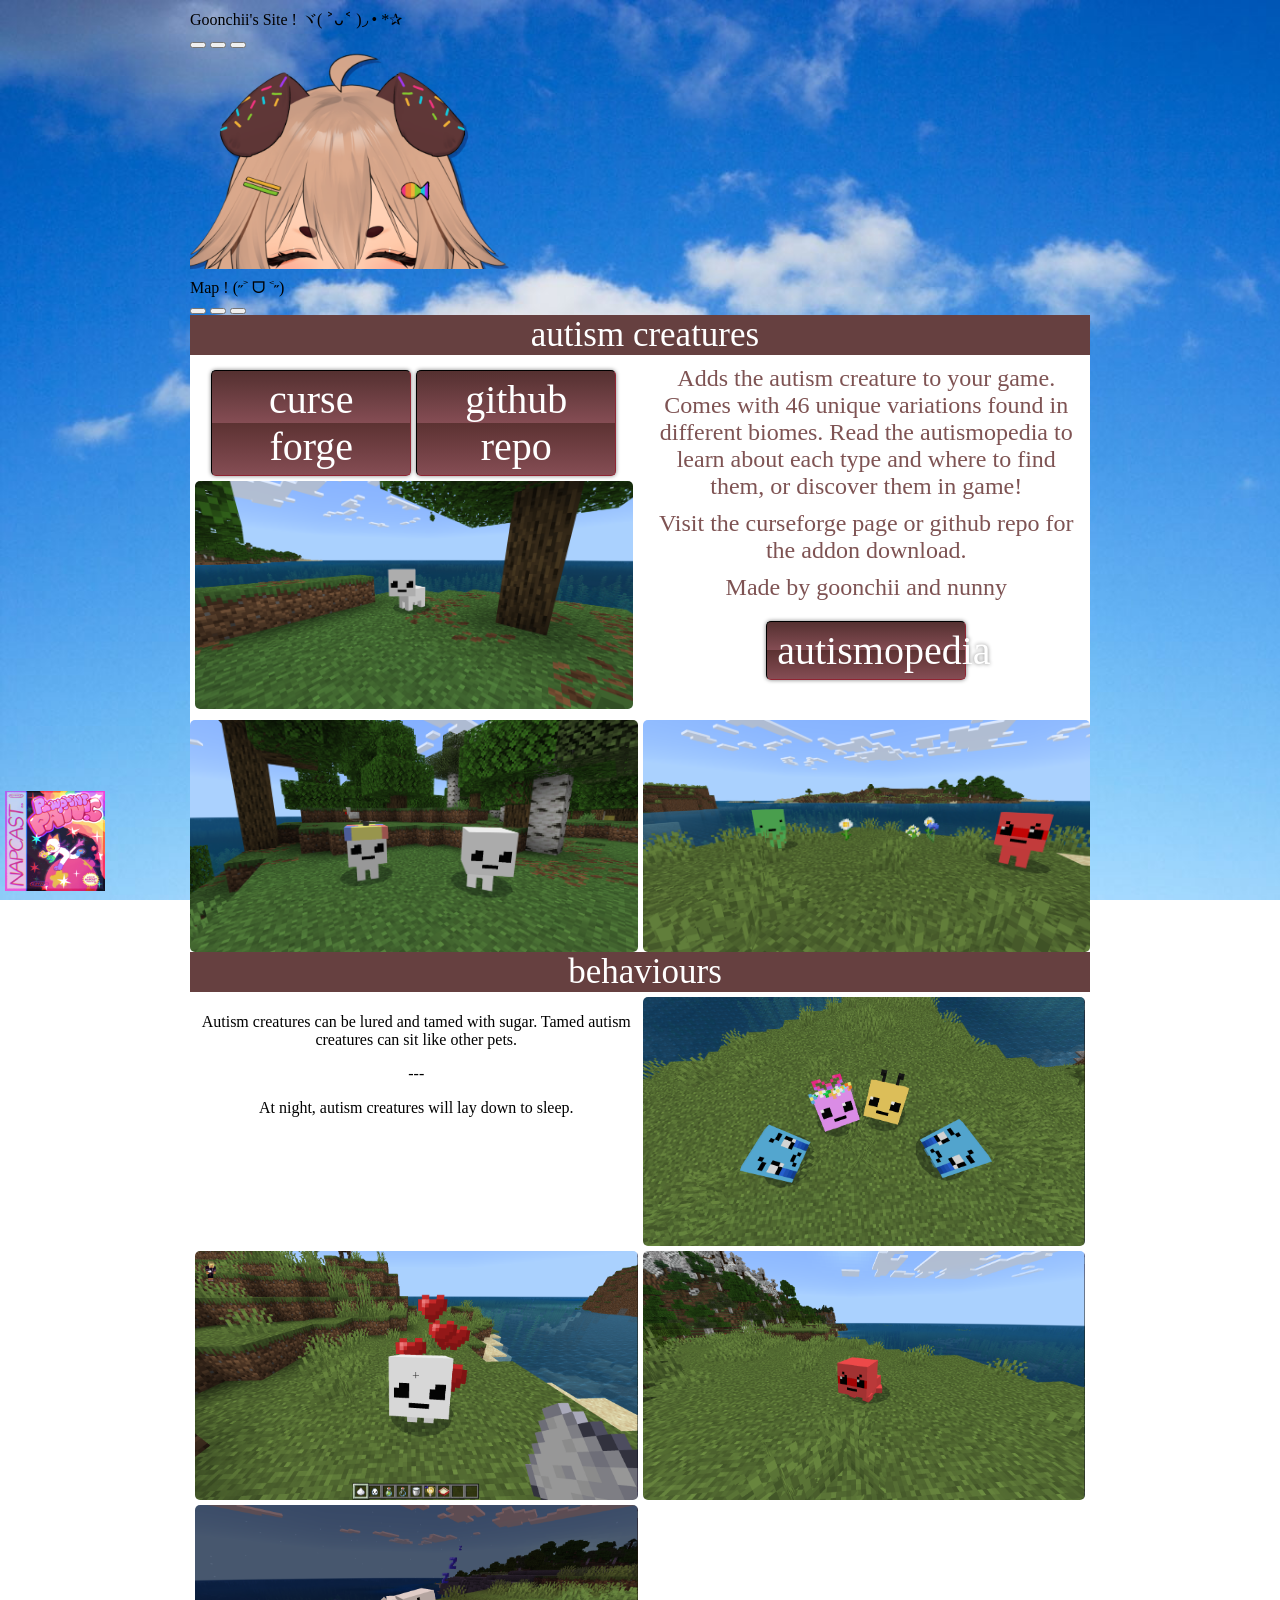
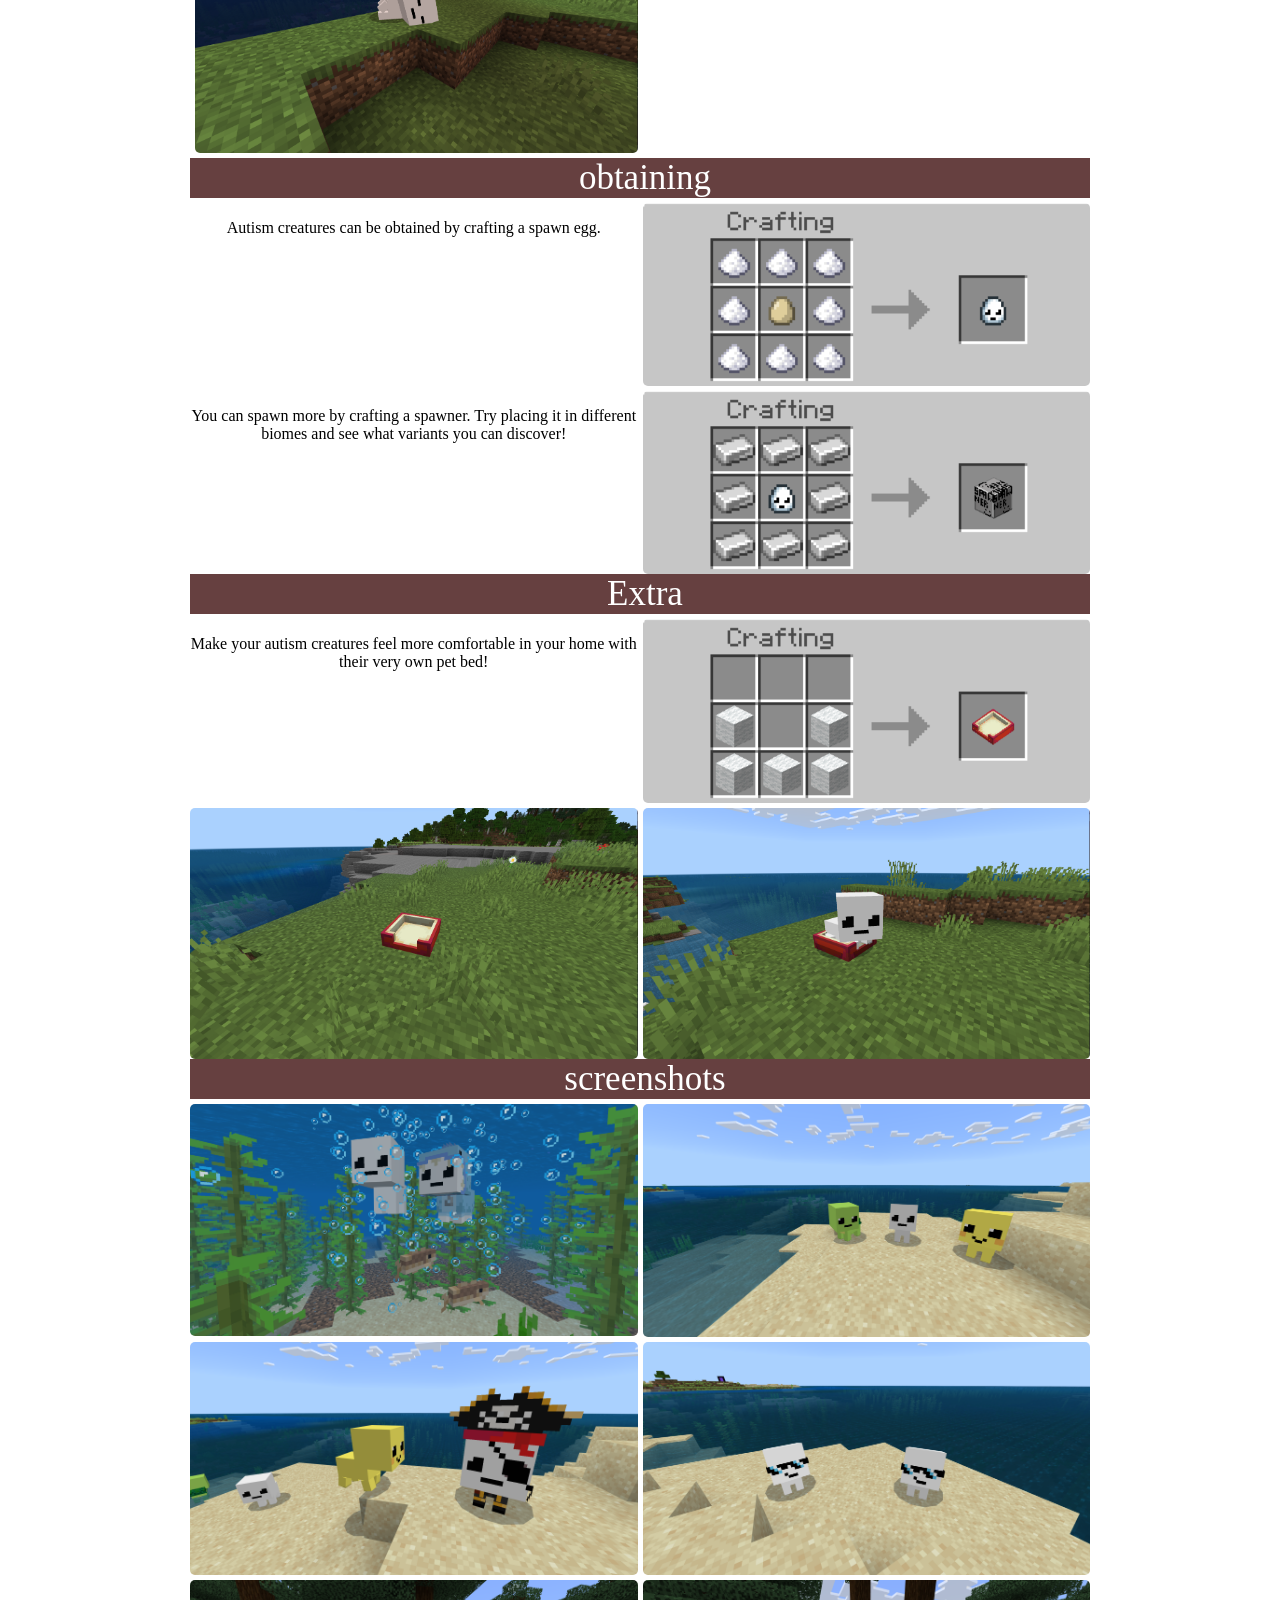
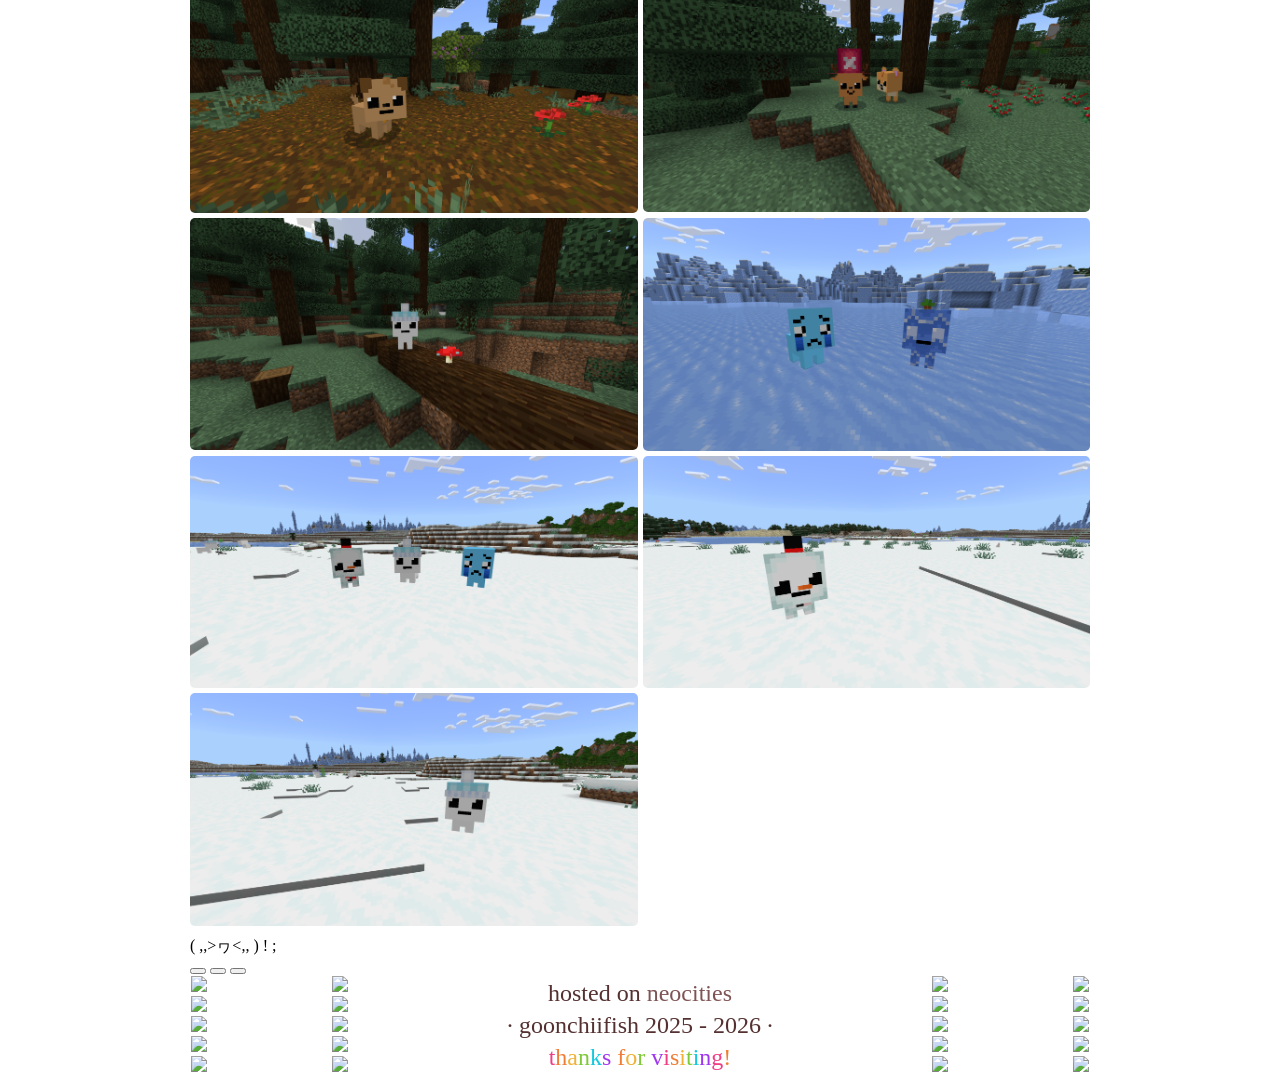
==== autism_creatures.html @ c91a140f "Finished autism creatures page" ====
<!DOCTYPE html>
<html lang="en">
<head>
  <link rel="stylesheet" href="https://unpkg.com/7.css/dist/gui/window.css">
  <link rel="stylesheet" href="style.css">
</head>
<body>

  <div style="position: fixed; bottom: 5px; left: 5px;" id="lol"><a target="_blank" href="https://napcast.bandcamp.com/album/pawprint-panic"><img class="img2" src="https://goonchii.github.io/assets/audio/Pawprint Panic.jpg"></a><img id="music" class="img1" src="https://web.archive.org/web/20220514070535im_/https://cdn.discordapp.com/attachments/822589056256311328/890714753780031488/image0.png"></div>
  <audio loop autoplay id="audio" src="https://goonchii.github.io/assets/audio/Pawprint Panic.mp3"></audio>
  <script>
    var audio = document.getElementById("audio");
    audio.volume = 0.3;
    document.getElementById("music").onclick = function() {
      if (audio.paused) audio.play();
      else audio.pause();
    };
  </script>

  <div id="container" style="margin-top: 10px; position: relative;">

    <!-- Header -->
    <div id="headerArea" style="margin-bottom: 10px;">
      <div class="background" style="margin-bottom: 10px;">
        <div class="window glass active">
          <div class="title-bar">
            <div class="title-bar-text">Goonchii's Site ! &#12542;&#40; &#707;&#7447;&#706; &#41;&#9694; &bull; &#42;&#10032;</div>
            <div class="title-bar-controls">
              <button aria-label="Minimize"></button>
              <button aria-label="Maximize"></button>
              <button aria-label="Close"></button>
            </div>
          </div>
          <div class="window-body">
            <div class="header">
              <img style="width: 1000px; margin-left: -340px; filter: drop-shadow(3px 3px 0px #09003350);" src="https://goonchii.github.io/assets/vtuber/vts-2026-01-30_13h33_07.png">
            </div>
          </div>
        </div>
      </div>
    </div>

    <div style="display: flex; flex-direction: column; position: relative;">
      <div id="flex">

        <!-- Main -->
        <div style="display: flex; flex-direction: column; flex: 1; gap: 5px; order: 2; position: relative; z-index: 1;">

          <!-- Main content -->
          <main>
            <div class="background">
              <div class="window glass active">
                <div class="title-bar">
                  <div class="title-bar-text">Map ! &#40;&#758;&#707; &#5596; &#706;&#758;&#41;</div>
                  <div class="title-bar-controls">
                    <button aria-label="Minimize"></button>
                    <button aria-label="Maximize"></button>
                    <button aria-label="Close"></button>
                  </div>
                </div>
          
                <div class="window-body has-space" style="background-color: white; overflow: hidden;">
                  <div style="text-align: center;">
          
                    <div>
                        <p class="h1">autism creatures</p>
                        <div class="autism-creatures">
                            <div>
                                <div class="button-group"><button class="brownbutton">curse forge</button>
                                <button class="brownbutton">github repo</button></div>
                                <img src="https://goonchii.github.io/assets/autism creatures/default forest.png">
                            </div>
                            <div class="right">
                                <p>Adds the autism creature to your game. Comes with 46 unique variations found in different biomes. Read the autismopedia to learn about each type and where to find them, or discover them in game!</p>
                                <p>Visit the curseforge page or github repo for the addon download.</p>
                                <p>Made by goonchii and nunny</p>
                                <button style="margin-top: 10px;" class="brownbutton" onclick="location.href='https://goonchii.neocities.org/autismopedia'">autismopedia</button>
                            </div>
                        </div>
                        <div class="image-grid">
                                <img src="https://goonchii.github.io/assets/autism creatures/forest.png">
                                <img src="https://goonchii.github.io/assets/autism creatures/angry confused.png">
                        </div>
                        <p class="h1">behaviours</p>
                        <div class="image-grid" style="margin: 5px;">
                          <div><p>Autism creatures can be lured and tamed with sugar. Tamed autism creatures can sit like other pets.</p>
                            <p>---</p>
                          <p>At night, autism creatures will lay down to sleep.</p></div>
                          <img src="https://goonchii.github.io/assets/autism creatures/lure.png">
                          <img src="https://goonchii.github.io/assets/autism creatures/tame.png">
                          <img src="https://goonchii.github.io/assets/autism creatures/sit.png">
                          <img src="https://goonchii.github.io/assets/autism creatures/sleep.png">
                        </div>
                        <p class="h1">obtaining</p>
                        <div class="image-grid">
                          <p>Autism creatures can be obtained by crafting a spawn egg.</p>
                          <img src="https://goonchii.github.io/assets/autism creatures/recipe egg.png">
                          <p>You can spawn more by crafting a spawner. Try placing it in different biomes and see what variants you can discover!</p>
                          <img src="https://goonchii.github.io/assets/autism creatures/temp recipe spawner.png">
                        </div>
                        <p class="h1">Extra</p>
                        <div class="image-grid">
                          <p>Make your autism creatures feel more comfortable in your home with their very own pet bed!</p>
                          <img src="https://goonchii.github.io/assets/autism creatures/recipe bed.png">
                          <img src="https://goonchii.github.io/assets/autism creatures/bed.png">
                          <img src="https://goonchii.github.io/assets/autism creatures/bed sit.png">
                        </div>
                        <p class="h1">screenshots</p>
                        <div class="image-grid">
                                <img src="https://goonchii.github.io/assets/autism creatures/ocean.png">
                                <img src="https://goonchii.github.io/assets/autism creatures/beach.png">
                                <img src="https://goonchii.github.io/assets/autism creatures/pirate beach.png">
                                <img src="https://goonchii.github.io/assets/autism creatures/cool beach.png">
                                <img src="https://goonchii.github.io/assets/autism creatures/dog.png">
                                <img src="https://goonchii.github.io/assets/autism creatures/spruce.png">
                                <img src="https://goonchii.github.io/assets/autism creatures/winter.png">
                                <img src="https://goonchii.github.io/assets/autism creatures/ice.png">
                                <img src="https://goonchii.github.io/assets/autism creatures/snow gang.png">
                                <img src="https://goonchii.github.io/assets/autism creatures/snowman.png">
                                <img src="https://goonchii.github.io/assets/autism creatures/winter snow.png">
                        </div>

                  </div>
                </div>
              </div>
            </div>
          </main>
          
        </div>

      </div>

      <!-- Footer -->
      <div id="headerArea" style="max-height: 400px; margin-top: 10px; position: relative; z-index: 0;">
        <div class="background" style="margin-bottom: 10px;">
          <div class="window glass active">
            <div class="title-bar">
              <div class="title-bar-text"> ( ,,>&#x30EE;<,, ) ! ;</div>
              <div class="title-bar-controls">
                <button aria-label="Minimize"></button>
                <button aria-label="Maximize"></button>
                <button aria-label="Close"></button>
              </div>
            </div>
            <div class="window-body">
              <div class="footer" style="display: flex; flex-direction: row; justify-content: space-between; align-items: center;">
                <div class="blinkies">
                  <img src="https://magneticdogz.neocities.org/media/graphics/blinkies/badwebsite.gif">
                  <img src="https://magneticdogz.neocities.org/media/graphics/blinkies/bug.gif">
                  <img src="https://magneticdogz.neocities.org/media/graphics/blinkies/yippee.gif">
                  <img src="https://magneticdogz.neocities.org/media/graphics/blinkies/2003.gif">
                  <img src="https://magneticdogz.neocities.org/media/graphics/blinkies/animalcrossing.gif">
                </div>
                <div class="blinkies" style="margin-left: -30px;">
                  <img src="https://magneticdogz.neocities.org/media/graphics/blinkies/luckystar.gif">
                  <img src="https://adriansblinkiecollection.neocities.org/52.gif">
                  <img src="https://adriansblinkiecollection.neocities.org/46.gif">
                  <img src="https://adriansblinkiecollection.neocities.org/d39.gif">
                  <img src="https://adriansblinkiecollection.neocities.org/e57.gif">
                </div>
                <div>
                  <p>hosted on <a target="_blank" style="font-size: 24px;" href="https://neocities.org/">neocities</a></p>
                  <p>&#0183; goonchiifish 2025 - 2026 &#0183;</p>
                  <p><span id="rainbow-footer">thanks for visiting!</span></p>
                </div>
                <div class="blinkies" style="margin-right: -30px;">
                  <img src="https://adriansblinkiecollection.neocities.org/y39.gif">
                  <img src="https://adriansblinkiecollection.neocities.org/g92.gif">
                  <img src="https://adriansblinkiecollection.neocities.org/g95.gif">
                  <img src="https://adriansblinkiecollection.neocities.org/d22.gif">
                  <img src="https://adriansblinkiecollection.neocities.org/e75.gif">
                </div>
                <div class="blinkies">
                  <img src="https://adriansblinkiecollection.neocities.org/e62.gif">
                  <img src="https://adriansblinkiecollection.neocities.org/e98.gif">
                  <img src="https://adriansblinkiecollection.neocities.org/l2.gif">
                  <img src="https://adriansblinkiecollection.neocities.org/x44.gif">
                  <img src="https://adriansblinkiecollection.neocities.org/c17.gif">
                </div>
              </div>
            </div>
          </div>
        </div>
      </div>

    </div>

  </div>
</body>

<script>
    const colours = ["pink", "orange", "yellow", "green", "blue", "purple"];

    function rainbowText(id) {
        const el = document.getElementById(id);
        el.innerHTML = el.textContent.split("").map((letter, i) =>
            letter === " " ? " " : `<mark class="${colours[i % colours.length]}">${letter}</mark>`
        ).join("");
    }

    rainbowText("rainbow-footer");
</script>

</html>
---- style.css ----
@font-face {
    font-family: Nintendo;
    src: url(https://dl.dropbox.com/s/8w4sembeqyz4rsq/Nintendo-DS-BIOS.ttf);
}

/* Base */

* {
    box-sizing: border-box;
    cursor: url('assets/cursor/normal.cur'), auto;
}

/* pointer - for links and buttons */
a, button, a img, a div, a p {
    cursor: url('assets/cursor/link.cur'), pointer;
}

/* text - for selectable text */
input, textarea {
    cursor: url('assets/cursor/text.cur'), text;
}

/* loading */
.loading {
    cursor: url('assets/cursor/busy.cur'), wait;
}

/* not allowed - for disabled elements */
:disabled, [disabled] {
    cursor: url('assets/cursor/unavailable.cur'), not-allowed;
}

body {
    font-family: 'Nintendo';
    font-size: 16px;
    margin: 0;
    color: #000000;
    background-color: white;
    background-image: url('assets/wallpaperflare.com_wallpaper.jpg');
    background-repeat: no-repeat;
    background-attachment: fixed;
    background-size: cover;
}

a:link {
    text-decoration: none;
    margin: 0;
    padding: 0;
    cursor: url('assets/cursor/link.cur'), pointer;
    color: #7e5353;
}

h1,
h2,
h3 {
    color: #ED64F5;
}

h1 {
    font-family: Nintendo;
    font-size: 35px;
    color: white;
    background-color: #664040;
    padding-left: 10px;
    margin-top: 0;
    margin-bottom: 5px;
}

strong {
    color: #ED64F5;
}

/* Layout */

#container {
    max-width: 900px;
    margin: 0 auto;
}

a:visited {
    color: #3c0f15;
}

#flex {
    display: flex;
}

aside {
    width: 250px;
    font-size: smaller;
}

main {
    flex: 1;
    order: 2;
    display: inline;
}

#leftSidebar {
    order: 1;
}

#rightSidebar {
    order: 3;
}

#topBar {
    width: 100%;
    height: 30px;
    padding: 10px;
    font-size: smaller;
    background-color: #13092D;
}

.center-screen {
    display: flex;
    align-items: center;
    justify-content: center;
    text-align: center;
    position: absolute;
    top: 50%;
    left: 50%;
    transform: translate(-50%, -50%);
}

.footer {
    text-align: center;
    font-family: Nintendo;
    font-size: 24px;
    color: #543030;
}

.footer p {
    margin: 5px;
}

.blinkies {
    display: flex;
    flex-direction: column;
    margin: 1px;
}

.blinkies img {
    height: 20px;
}

/* Header */

.header {
    height: 220px;
    background-image: url(https://i.postimg.cc/ydpscrYS/Gonchy-banner.png);
    background-size: cover;
    background-position: center;
    overflow: hidden;
}

.window-body {
    overflow: visible;
}

/* Navigation */

.nav {
    text-align: center;
    display: grid;
    place-items: center;
    gap: 10px;
    padding: 10px;
}

.nav button {
    color: white;
    font-family: 'Nintendo';
    font-size: 50px;
    display: block;
    padding: 5px 10px;
    width: 200px;
    border-width: 1px;
    border-style: inset;
    border-radius: 5px;
    filter: drop-shadow(0 0 2px gray);
}

/* Buttons */

.redbutton {
    background-image: linear-gradient(#f03d84, #ff7cb0 50%, #fd5196 50%, #ff7cb0);
    border-color: #f03d84;
}
.redbutton:hover {
    background-image: linear-gradient(#ffc0d9, #ff7cb0 50%, #fd5196 50%, #fdaacb);
    border-color: #f03d84;
}

.orangebutton {
    background-image: linear-gradient(#f07d35, #ffa66e 50%, #fd8438 50%, #ffa66e);
    border-color: #f07d35;
}
.orangebutton:hover {
    background-image: linear-gradient(#ffccac, #ffa66e 50%, #fd8438 50%, #fcc09b);
    border-color: #f07d35;
}

.yellowbutton {
    background-image: linear-gradient(#f0b136, #ffd580 50%, #fdbe40 50%, #ffd580);
    border-color: #f0b136;
}
.yellowbutton:hover {
    background-image: linear-gradient(#ffe9be, #ffd580 50%, #fdbe40 50%, #ffe1a5);
    border-color: #f0b136;
}

.greenbutton {
    background-image: linear-gradient(#7fc938, #a0f750 50%, #82cf3a 50%, #a0f750);
    border-color: #7fc938;
}
.greenbutton:hover {
    background-image: linear-gradient(#beff81, #a0f750 50%, #82cf3a 50%, #c1fc8b);
    border-color: #7fc938;
}

.bluebutton {
    background-image: linear-gradient(#14c9dd, #45ecff 50%, #14c9dd 50%, #45ecff);
    border-color: #14c9dd;
}
.bluebutton:hover {
    background-image: linear-gradient(#99eff8, #45ecff 50%, #14c9dd 50%, #93f4ff);
    border-color: #14c9dd;
}

.purplebutton {
    background-image: linear-gradient(#a037f0, #c06dff 50%, #ac41fd 50%, #c06dff);
    border-color: #a037f0;
}
.purplebutton:hover {
    background-image: linear-gradient(#ce93fc, #c06dff 50%, #ac41fd 50%, #cf90ff);
    border-color: #a037f0;
}

.brownbutton {
    background-image: linear-gradient(#543030, #854d54 50%, #5c3232 50%, #854d54);
    border-color: #3c0f15;
    color: white;
    font-family: 'Nintendo';
    font-size: 50px;
    display: block;
    padding: 5px 10px;
    width: 150px;
    border-width: 1px;
    border-style: inset;
    border-radius: 5px;
    filter: drop-shadow(0 0 2px gray);
}
.brownbutton:hover {
    background-image: linear-gradient(#815e5e, #854d54 50%, #5c3838 50%, #9e7176);
    border-color: #3c0f15;
}

/* Links buttons */

.links {
    text-align: center;
    display: flex;
    gap: 10px;
    justify-content: center;
    place-items: center;
    flex-wrap: wrap;
    margin-bottom: 10px;
}

.links button {
    color: white;
    font-family: 'Nintendo';
    font-size: 50px;
    padding: 5px 10px;
    width: 180px;
    border-width: 1px;
    border-style: inset;
    border-radius: 5px;
    filter: drop-shadow(0 0 2px gray);
}

/* Content */

.h1 {
    font-family: Nintendo;
    font-size: 35px;
    color: white;
    background-color: #664040;
    padding-left: 10px;
    margin-top: 0;
    margin-bottom: 5px;
}

.h2 {
    font-family: Nintendo;
    font-size: 30px;
    color: #664040;
    margin: 0;
}

.todo {
    margin: 5px 5px 5px 5px;
    font-family: Nintendo;
    font-size: 24px;
    color: #7e5353;
    border: 1px dashed;
    border-radius: 5px;
    border-color: #543030;
    height: 100px;
    overflow: auto;
    background-color: white;
}

.todolist {
    list-style: none;
    padding: 5px;
    margin: 0;
    text-align: left;
}

.welcome {
    color: #7e5353;
    font-family: 'Nintendo';
    font-size: 24px;
    display: flex;
    margin-top: 10px;
    margin-bottom: 5px;
}

.welcome p {
    margin: 0;
    margin-bottom: 10px;
    text-shadow:
        -1px -1px 0 white,
         1px -1px 0 white,
        -1px  1px 0 white,
         1px  1px 0 white;
}

.welcome > img:last-child {
    position: relative;
    margin-left: 100px;
    margin-top: 60px;
    z-index: 0;
}

/* Status */

#statuscafe {
    width: 280px;
    padding: 10px;
    background-color: white;
    border: 1px dashed #3c0f15;
    border-radius: 30px;
    font-size: 24px;
    text-align: left;
    position: absolute;
    top: auto;
    bottom: 0;
    margin-bottom: 205px;
    margin-left: -10px;
    z-index: 2;

}
#statuscafe-username {
    margin: 0px 10px 5px 10px;
    font-size: 20px;
    position: relative;
    z-index: 3;
}
#statuscafe-content {
    margin: 10px 5px 10px 10px;
    position: relative;
    z-index: 3;
}

.status-wrapper {
    position: relative;
    width: fit-content;
    display: inline-block;
    filter: drop-shadow(3px 3px 0px #09003350);
}

.tail {
    position: relative;
    top: 33.25px;
    margin-left: 190px;
    width: 40px;
    height: 40px;
    background: white;
    border-radius: 5px 5px 5px 5px;
    border-left: 1px dashed #3c0f15;
    border-bottom: 1px dashed #3c0f15;
    transform: rotate(-45deg);
    flex-shrink: 0;
    position: absolute;
    z-index: 2;
    clip-path: polygon(0% 0%, 0% 0%, 100% 100%, 0% 100%);
    
}

.floating {
    animation: float 3s ease-in-out infinite;
    z-index: 2;
}

@keyframes float {
    0% {
        transform: translateY(0);
    }

    50% {
        transform: translateY(-10px);
    }

    100% {
        transform: translateY(0);
    }
}

.bubbles {
    white-space: nowrap;
    margin: 0;
    padding: 0;
}

.bubblesline {
    list-style: none;
    display: inline;
}

.graphics {
    background-color: #a58080;
    display: flex;
    align-items: center;
    justify-content: space-evenly;
    flex-wrap: wrap;
    border-top: none;
    overflow-y: auto;
    overflow-x: hidden;
}

marquee {
    display: flex;
    align-items: center;
    justify-content: space-evenly;
    flex-wrap: wrap;
    border-top: none;
    overflow-y: auto;
    overflow-x: hidden;
}

.about {
    color: #7e5353;
    font-family: 'Nintendo';
    font-size: 24px;
    margin: 0;
    margin-top: -10px;
    display: flex;
    gap: 10px;
    align-items: center;
}

.about p {
    margin: 0;
    margin-bottom: 15px;
    margin-left: 90px;
    position: relative;
    z-index: 1;
    text-shadow:
        -1px -1px 0 white,
         1px -1px 0 white,
        -1px  1px 0 white,
         1px  1px 0 white;
}

.about > img:first-child {
    margin-left: -10px;
    margin-right: -180px;
    margin-top: -47px;
    margin-bottom: -60px;
    position: relative;
    z-index: 1;
}

.box {
    background-color: #13092D;
    border: 1px solid #ED64F5;
    padding: 10px;
}

/* Visitor counter */

#visitorCounter {
    font-family: Nintendo;
    font-size: 40px;
    color: #f03d84;
    margin: 0;

    height: auto;
    width: auto;
    box-sizing: content-box;
    display: flex;
    align-items: center;
    justify-content: center;
    flex-direction: column;
    border: 0px solid white;
    user-select: none;
    margin-bottom: 5px;
}
#visitorCounter::before {
    content: "you are visitor:";
    font-size: 30px;
    font-family: Nintendo;
    color: #7e5353;
}

.sitemap {
    text-align: left;
    column-width: auto;
    column-count: 3;
    column-height: auto;
    column-wrap: auto;
    display: block;
}

.projects {
    display: flex;
    flex-wrap: wrap;
    justify-content: center;
    gap: 20px;
    margin: 20px;
}

.projects div {
    display: flex;
    flex-direction: column;
    justify-content: center;
    align-items: center;
    gap: 5px;
    vertical-align: text-bottom;
    border: 1px dashed #543030;
    border-radius: 5px;
    background-color: white;
}

.projects p {
    margin: 5px;
    color: #7e5353;
    font-family: 'Nintendo';
    font-size: 30px;
    width: 200px;
    height: 46px;
    display: flex;
    align-items: center;
    justify-content: center;
}

.projects img {
    width: 200px;
    height: 200px;
    border-radius: 5px;
    margin-bottom: 5px;

}

.autism-creatures {
    display: grid;
    grid-template-columns: repeat(2, 1fr);
    gap: 5px;
    margin: 20px;
    column-count: 2;
    margin: 0;
    color: #7e5353;
    font-family: 'Nintendo';
    font-size: 24px;
}

.autism-creatures div {
    margin: 5px;
    align-items: center;
    justify-content: center;
}

.autism-creatures .right {
    margin: 5px;
    display: flex;
    flex-direction: column;
    align-items: center;
    justify-content: start;
    gap: 10px;
}

.autism-creatures p {
    margin: 0px;
}

.autism-creatures .button-group {
    display: flex;
    gap: 5px;
}

.autism-creatures button {
    width: 200px;
    font-size: 40px;
}

.autism-creatures img {
    width: 100%;
    height: auto;
    border-radius: 5px;
}

.autismopedia {
    display: grid;
    grid-template-columns: repeat(2, 1fr);
    gap: 5px;
    margin: 20px;
    column-count: 2;
    margin: 0;
    color: #7e5353;
    font-family: 'Nintendo';
    font-size: 24px;
}

.autismopedia div {
    margin: 5px;
    align-items: center;
    justify-content: center;
}

.autismopedia .right {
    margin: 5px;
    display: flex;
    flex-direction: column;
    align-items: start;
    justify-content: start;
    gap: 10px;
}

.autismopedia p {
    margin: 0px;
}

.autismopedia .button-group {
    display: flex;
    gap: 5px;
}

.autismopedia button {
    width: 200px;
    font-size: 40px;
}

.autismopedia img {
    width: 100%;
    height: auto;
    border-radius: 5px;
}


.autismopedia .icon {
    width: 50px;
    height: auto;
}

.autismopedia .custom-h {
    width: auto;
    height: 50px;
}

.image-grid {
    display: grid;
    grid-template-columns: repeat(2, 1fr);
    gap: 5px;
    margin: 0px;
}

.image-grid img {
    width: 100%;
    height: auto;
    border-radius: 5px;
}

.grow {
  transition: all 0.2s ease-in-out;
}

.grow:hover {
  transform: scale(1.1);
}

  lol,
  .img2 {
    /* album's cover image u can change the size! */
    position: relative;
    width: 100px;
    height: 100px;
    background-color: black;
    color: black;
    z-index: 1;
  }

  .img1 {
    /* cd image u can change the size too */
    position: absolute;
    width:auto;
    height:90px;
    top: 6px;
    left: 55px;
    -webkit-animation: spin 2s linear infinite;
    -webkit-animation: spin 4s linear infinite;
    -moz-animation: spin 4s linear infinite;
    animation: spin 4s linear infinite;
  }

  .img1 hover {
    cursor: help;
  }

  @-moz-keyframes spin {
    100% {
      -moz-transform: rotate(360deg);
    }
  }

  @-webkit-keyframes spin {
    100% {
      -webkit-transform: rotate(360deg);
    }
  }

  @keyframes spin {
    100% {
      -webkit-transform: rotate(360deg);
      transform: rotate(360deg);
    }
  }

  .img1:hover {
    /* this makes the cd stop spinning when hovering! */
    -webkit-animation: pop 0.3s ease;
  }

/* Text colours */

.pink   { background-color: rgba(255, 255, 255, 0); color: #f03d84; }
.orange { background-color: rgba(255, 255, 255, 0); color: #f07d35; }
.yellow { background-color: rgba(255, 255, 255, 0); color: #f0b136; }
.green  { background-color: rgba(255, 255, 255, 0); color: #7fc938; }
.blue   { background-color: rgba(255, 255, 255, 0); color: #14c9dd; }
.purple { background-color: rgba(255, 255, 255, 0); color: #a037f0; }

/* Scrollbar */

::-webkit-scrollbar {
    width: 10px;
}
::-webkit-scrollbar-track {
    box-shadow: inset 0 0 5px rgb(194, 194, 194);
    border-radius: 10px;
}
::-webkit-scrollbar-thumb {
    background: linear-gradient(#ff7cb0, #ffa66e, #ffd580, #a0f750, #45ecff, #c06dff);
    border-radius: 10px;
}
::-webkit-scrollbar-thumb:hover {
    background: linear-gradient(#ffc0d9, #ffccac, #ffe9be, #beff81, #99eff8, #ce93fc);
}

/* Responsive */

@media only screen and (max-width: 800px) {
    #flex {
        flex-wrap: wrap;
    }

    aside {
        width: 100%;
    }

    main {
        order: 1;
    }

    #leftSidebar {
        order: 2;
    }

    #rightSidebar {
        order: 3;
    }

    #navbar ul {
        flex-wrap: wrap;
    }
}
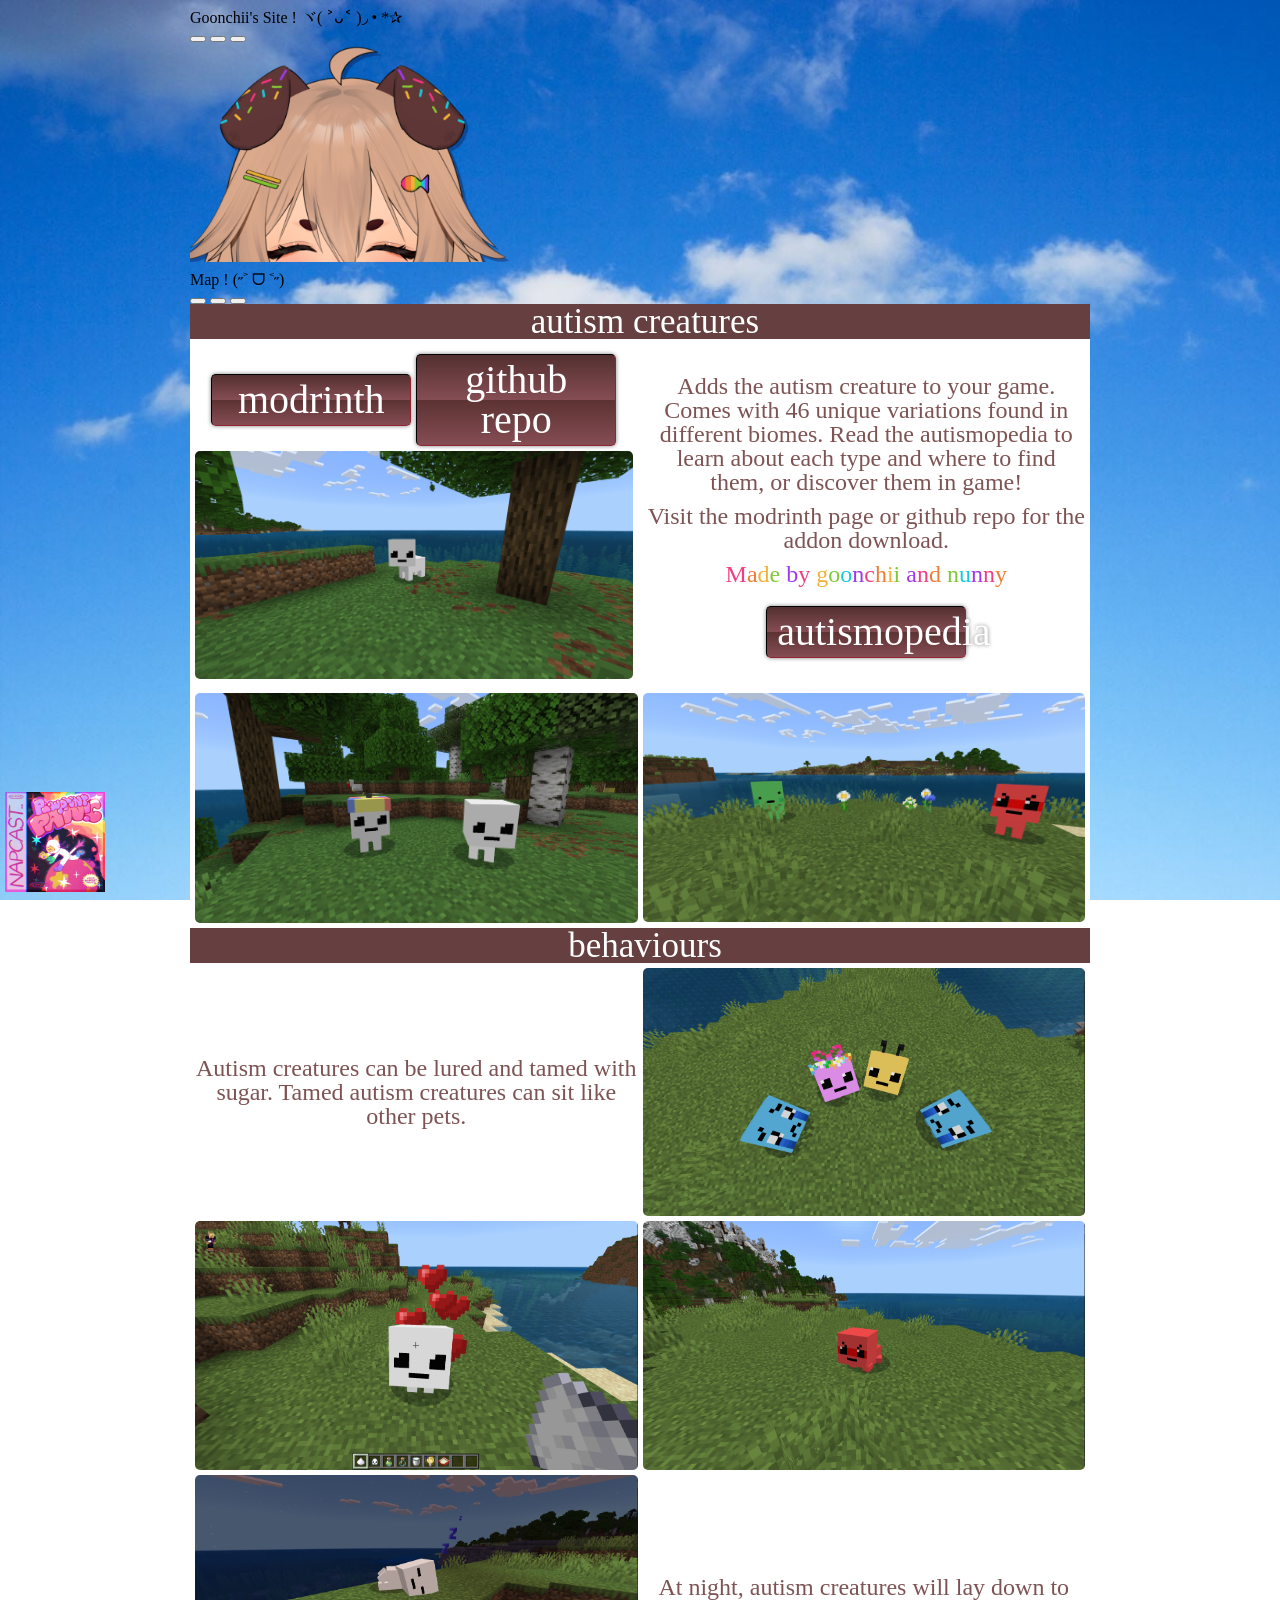
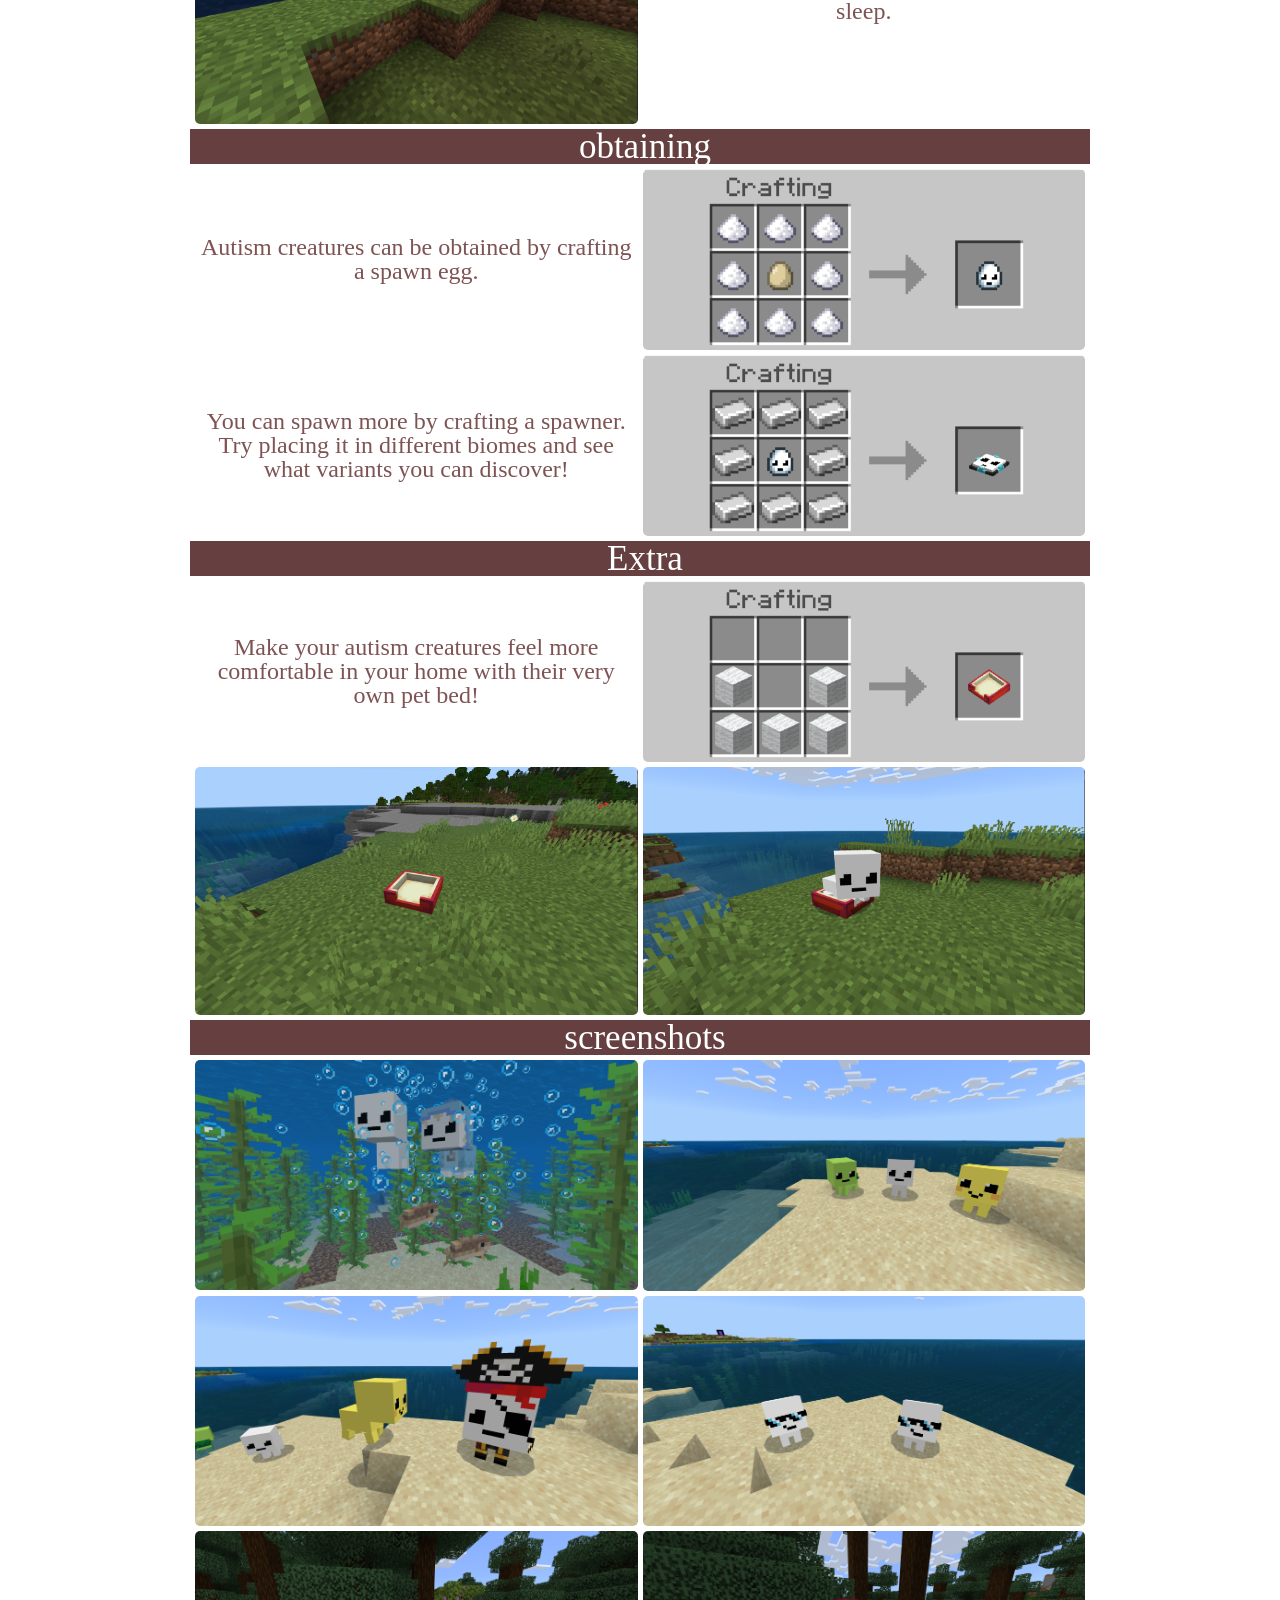
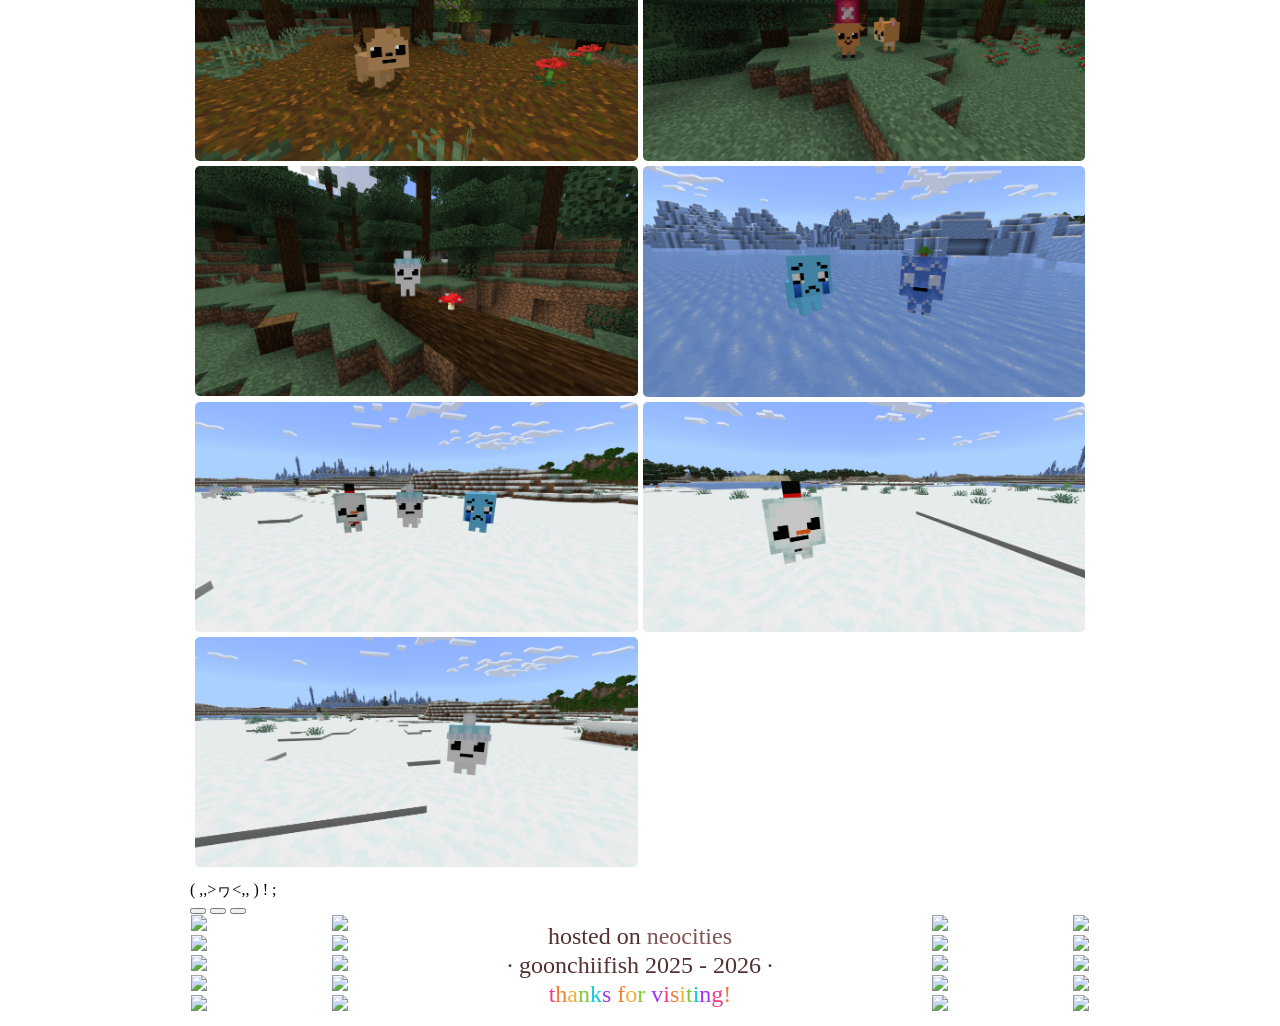
==== commit bf0e6b42: "Fixed page + tweaks" ====
--- a/autism_creatures.html
+++ b/autism_creatures.html
@@ -66,14 +66,14 @@
                         <p class="h1">autism creatures</p>
                         <div class="autism-creatures">
                             <div>
-                                <div class="button-group"><button class="brownbutton">curse forge</button>
+                                <div class="button-group"><button class="brownbutton">modrinth</button>
                                 <button class="brownbutton">github repo</button></div>
                                 <img src="https://goonchii.github.io/assets/autism creatures/default forest.png">
                             </div>
                             <div class="right">
                                 <p>Adds the autism creature to your game. Comes with 46 unique variations found in different biomes. Read the autismopedia to learn about each type and where to find them, or discover them in game!</p>
-                                <p>Visit the curseforge page or github repo for the addon download.</p>
-                                <p>Made by goonchii and nunny</p>
+                                <p>Visit the modrinth page or github repo for the addon download.</p>
+                                <p><span id="rainbow-credit">Made by goonchii and nunny</span></p>
                                 <button style="margin-top: 10px;" class="brownbutton" onclick="location.href='https://goonchii.neocities.org/autismopedia'">autismopedia</button>
                             </div>
                         </div>
@@ -83,20 +83,19 @@
                         </div>
                         <p class="h1">behaviours</p>
                         <div class="image-grid" style="margin: 5px;">
-                          <div><p>Autism creatures can be lured and tamed with sugar. Tamed autism creatures can sit like other pets.</p>
-                            <p>---</p>
-                          <p>At night, autism creatures will lay down to sleep.</p></div>
+                          <p>Autism creatures can be lured and tamed with sugar. Tamed autism creatures can sit like other pets.</p>
                           <img src="https://goonchii.github.io/assets/autism creatures/lure.png">
                           <img src="https://goonchii.github.io/assets/autism creatures/tame.png">
                           <img src="https://goonchii.github.io/assets/autism creatures/sit.png">
                           <img src="https://goonchii.github.io/assets/autism creatures/sleep.png">
+                          <p>At night, autism creatures will lay down to sleep.</p>
                         </div>
                         <p class="h1">obtaining</p>
                         <div class="image-grid">
                           <p>Autism creatures can be obtained by crafting a spawn egg.</p>
                           <img src="https://goonchii.github.io/assets/autism creatures/recipe egg.png">
                           <p>You can spawn more by crafting a spawner. Try placing it in different biomes and see what variants you can discover!</p>
-                          <img src="https://goonchii.github.io/assets/autism creatures/temp recipe spawner.png">
+                          <img src="https://goonchii.github.io/assets/autism creatures/recipe spawner.png">
                         </div>
                         <p class="h1">Extra</p>
                         <div class="image-grid">
@@ -199,6 +198,7 @@
     }
 
     rainbowText("rainbow-footer");
+    rainbowText("rainbow-credit");
 </script>
 
 </html>
--- a/style.css
+++ b/style.css
@@ -1,6 +1,9 @@
 @font-face {
     font-family: Nintendo;
     src: url(https://dl.dropbox.com/s/8w4sembeqyz4rsq/Nintendo-DS-BIOS.ttf);
+    ascent-override: 50%;
+    descent-override: 0%;
+    line-gap-override: 0%;
 }
 
 /* Base */
@@ -8,6 +11,9 @@
 * {
     box-sizing: border-box;
     cursor: url('assets/cursor/normal.cur'), auto;
+    line-height: 1 !important;
+    scrollbar-width: auto;
+    scrollbar-color: #664040 rgb(194, 194, 194);
 }
 
 /* pointer - for links and buttons */
@@ -30,16 +36,25 @@
     cursor: url('assets/cursor/unavailable.cur'), not-allowed;
 }
 
+p {
+    margin: 0;
+    padding: 0;
+}
+
 body {
     font-family: 'Nintendo';
     font-size: 16px;
-    margin: 0;
     color: #000000;
     background-color: white;
     background-image: url('assets/wallpaperflare.com_wallpaper.jpg');
     background-repeat: no-repeat;
     background-attachment: fixed;
     background-size: cover;
+}
+
+html, body {
+    margin: 0;
+    padding: 0;
 }
 
 a:link {
@@ -93,7 +108,7 @@
 main {
     flex: 1;
     order: 2;
-    display: inline;
+    display: inline-block;
 }
 
 #leftSidebar {
@@ -456,7 +471,6 @@
     font-family: 'Nintendo';
     font-size: 24px;
     margin: 0;
-    margin-top: -10px;
     display: flex;
     gap: 10px;
     align-items: center;
@@ -588,7 +602,7 @@
     display: flex;
     flex-direction: column;
     align-items: center;
-    justify-content: start;
+    justify-content: center;
     gap: 10px;
 }
 
@@ -612,75 +626,72 @@
     border-radius: 5px;
 }
 
-.autismopedia {
+.autismopedia-card {
     display: grid;
-    grid-template-columns: repeat(2, 1fr);
-    gap: 5px;
-    margin: 20px;
-    column-count: 2;
-    margin: 0;
-    color: #7e5353;
-    font-family: 'Nintendo';
-    font-size: 24px;
-}
-
-.autismopedia div {
-    margin: 5px;
-    align-items: center;
-    justify-content: center;
-}
-
-.autismopedia .right {
-    margin: 5px;
-    display: flex;
-    flex-direction: column;
+    grid-template-columns: 380px 1fr;
+    gap: 16px;
     align-items: start;
-    justify-content: start;
-    gap: 10px;
-}
-
-.autismopedia p {
-    margin: 0px;
-}
-
-.autismopedia .button-group {
-    display: flex;
-    gap: 5px;
-}
-
-.autismopedia button {
-    width: 200px;
-    font-size: 40px;
-}
-
-.autismopedia img {
+}
+
+.autismopedia-card img.portrait {
     width: 100%;
     height: auto;
     border-radius: 5px;
 }
 
-
-.autismopedia .icon {
+.autismopedia-info {
+    display: flex;
+    flex-direction: column;
+    gap: 10px;
+}
+
+.autismopedia-info .label-row {
+    display: flex;
+    align-items: center;
+    justify-content: end;
+    gap: 8px;
+}
+
+.autismopedia-info .label-row .icon {
     width: 50px;
     height: auto;
 }
 
-.autismopedia .custom-h {
+.autismopedia-info .label-row .custom-h {
+    height: 50px;
     width: auto;
-    height: 50px;
+}
+
+.autismopedia-info p {
+    margin: 0;
+    color: #7e5353;
+    font-family: 'Nintendo';
+    font-size: 24px;
+    text-align: right;
 }
 
 .image-grid {
     display: grid;
     grid-template-columns: repeat(2, 1fr);
     gap: 5px;
-    margin: 0px;
+    margin: 5px;
 }
 
 .image-grid img {
     width: 100%;
     height: auto;
     border-radius: 5px;
+}
+
+.image-grid p {
+    margin: 0px;
+    color: #7e5353;
+    font-family: 'Nintendo';
+    font-size: 24px;
+    text-align: center;
+    display: flex;
+    align-items: center;
+    justify-content: center;
 }
 
 .grow {
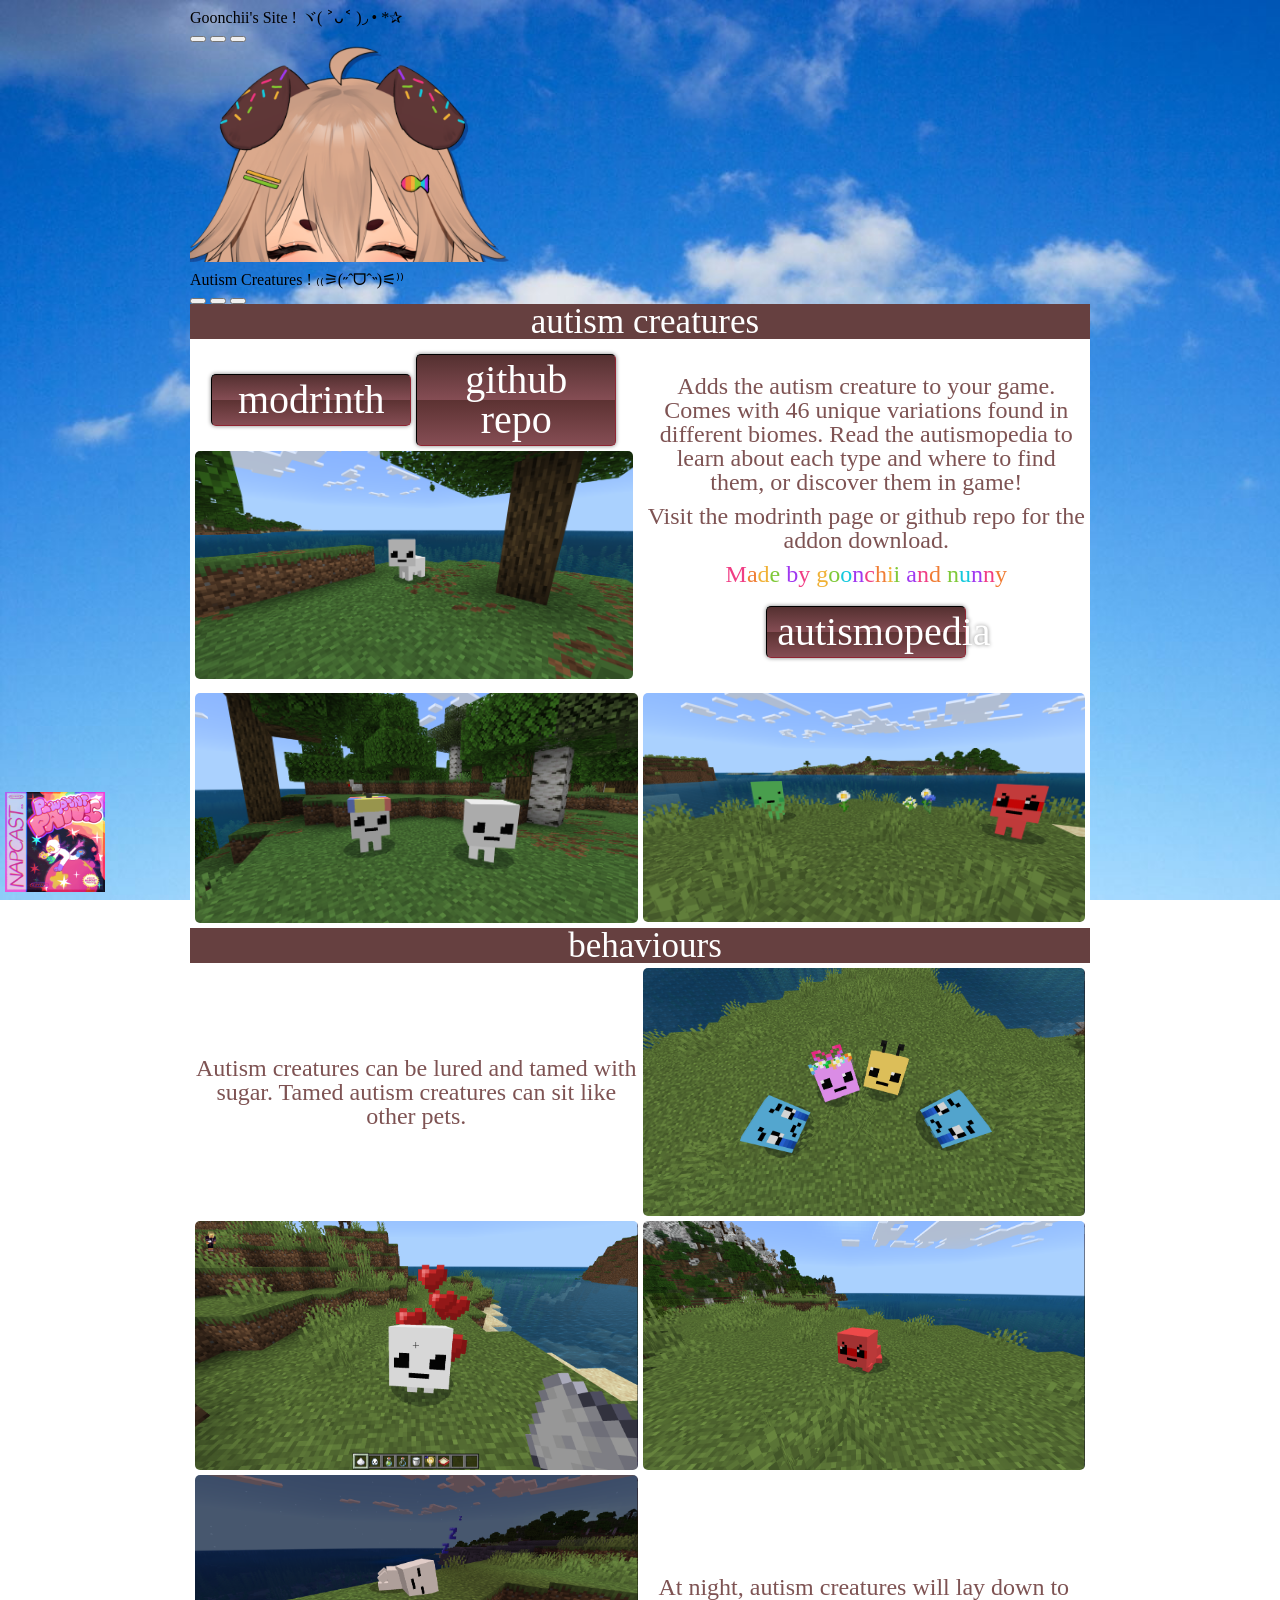
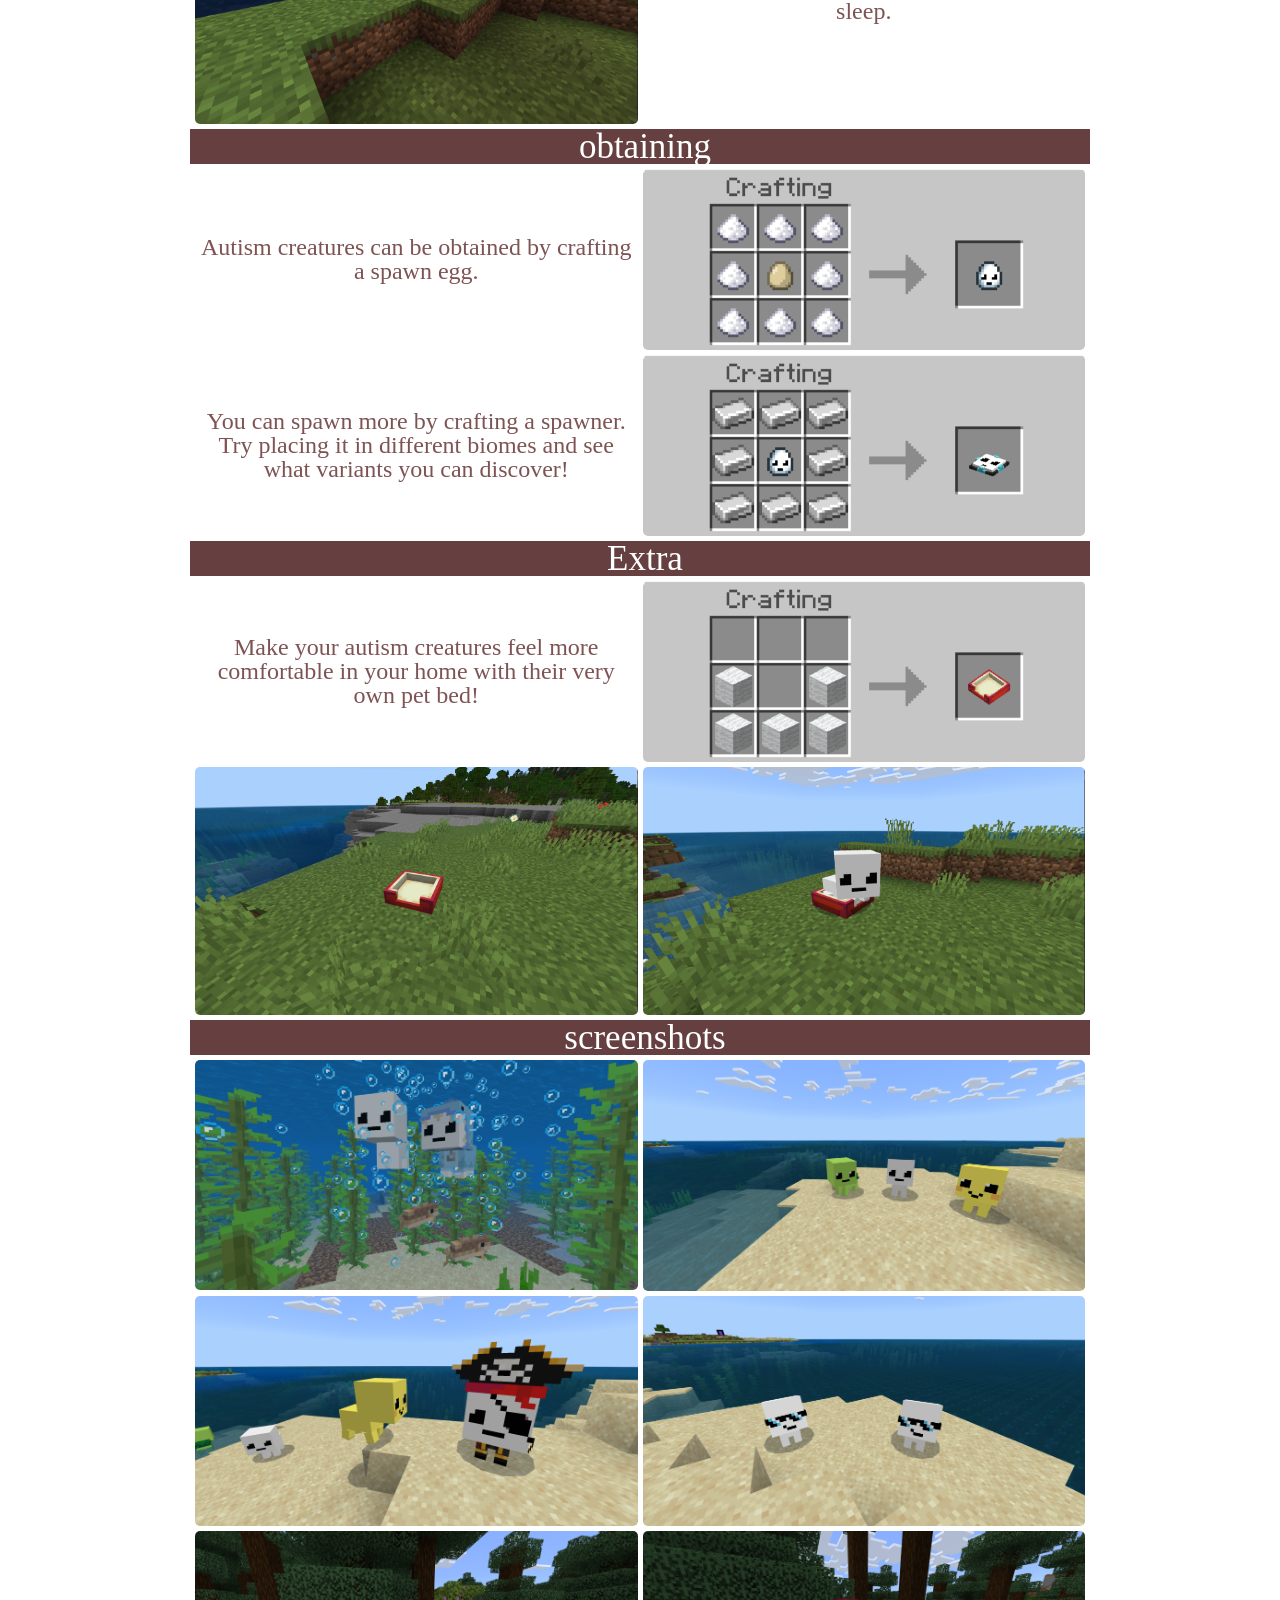
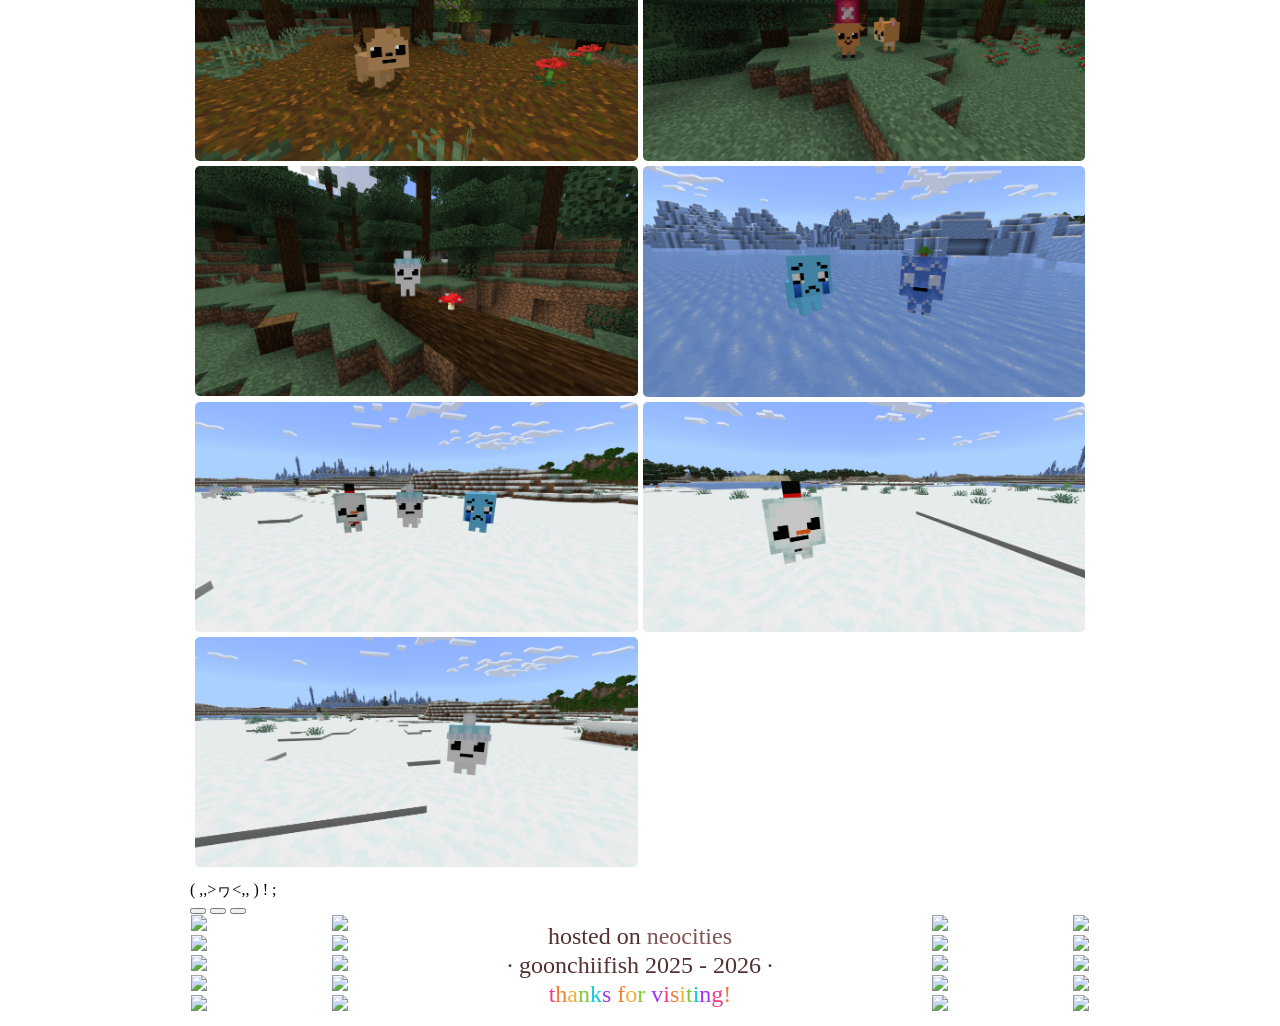
==== commit 5530fa48: "Fixed window text" ====
--- a/autism_creatures.html
+++ b/autism_creatures.html
@@ -51,7 +51,7 @@
             <div class="background">
               <div class="window glass active">
                 <div class="title-bar">
-                  <div class="title-bar-text">Map ! &#40;&#758;&#707; &#5596; &#706;&#758;&#41;</div>
+                  <div class="title-bar-text">Autism Creatures ! &#8333;&#8333;&#9886;&#40;&#758;&#710;&#5596;&#710;&#757;&#41;&#9887;&#8318;&#8318;</div>
                   <div class="title-bar-controls">
                     <button aria-label="Minimize"></button>
                     <button aria-label="Maximize"></button>
--- a/style.css
+++ b/style.css
@@ -626,50 +626,6 @@
     border-radius: 5px;
 }
 
-.autismopedia-card {
-    display: grid;
-    grid-template-columns: 380px 1fr;
-    gap: 16px;
-    align-items: start;
-}
-
-.autismopedia-card img.portrait {
-    width: 100%;
-    height: auto;
-    border-radius: 5px;
-}
-
-.autismopedia-info {
-    display: flex;
-    flex-direction: column;
-    gap: 10px;
-}
-
-.autismopedia-info .label-row {
-    display: flex;
-    align-items: center;
-    justify-content: end;
-    gap: 8px;
-}
-
-.autismopedia-info .label-row .icon {
-    width: 50px;
-    height: auto;
-}
-
-.autismopedia-info .label-row .custom-h {
-    height: 50px;
-    width: auto;
-}
-
-.autismopedia-info p {
-    margin: 0;
-    color: #7e5353;
-    font-family: 'Nintendo';
-    font-size: 24px;
-    text-align: right;
-}
-
 .image-grid {
     display: grid;
     grid-template-columns: repeat(2, 1fr);
@@ -693,6 +649,53 @@
     align-items: center;
     justify-content: center;
 }
+
+.autismopedia {
+    display: flex;
+    flex-wrap: wrap;
+    justify-content: center;
+    gap: 5px;
+    background-color: white;
+    border-radius: 5px;
+}
+
+.autismopedia div {
+    display: flex;
+    flex-direction: column;
+    align-items: center;
+    gap: 5px;
+    margin: 0px;
+    vertical-align: text-bottom;
+    border: 1px dashed #543030;
+    border-radius: 5px;
+    background-color: white;
+    max-width: 165px;
+}
+
+.autismopedia p {
+    margin: 1px;
+    color: #7e5353;
+    font-family: 'Nintendo';
+    font-size: 24px;
+    display: flex;
+    align-items: center;
+    justify-content: center;
+}
+
+.autismopedia .h2 {
+    font-size: 35px;
+    margin: 0px;
+}
+
+.autismopedia img {
+    height: 200px;
+    width: auto;
+    border-radius: 5px;
+    margin-bottom: 5px;
+    margin: 0px;
+
+}
+
 
 .grow {
   transition: all 0.2s ease-in-out;
@@ -763,6 +766,12 @@
 .blue   { background-color: rgba(255, 255, 255, 0); color: #14c9dd; }
 .purple { background-color: rgba(255, 255, 255, 0); color: #a037f0; }
 
+.common { background-color: rgba(255, 255, 255, 0); color: #39e940; }
+.uncommon { background-color: rgba(255, 255, 255, 0); color: #3ee8ec; }
+.rare { background-color: rgba(255, 255, 255, 0); color: #884ce9; }
+.superrare { background-color: rgba(255, 255, 255, 0); color: #f3d14a; }
+.mythic { background-color: rgba(255, 255, 255, 0); color: #ff2362; }
+
 /* Scrollbar */
 
 ::-webkit-scrollbar {
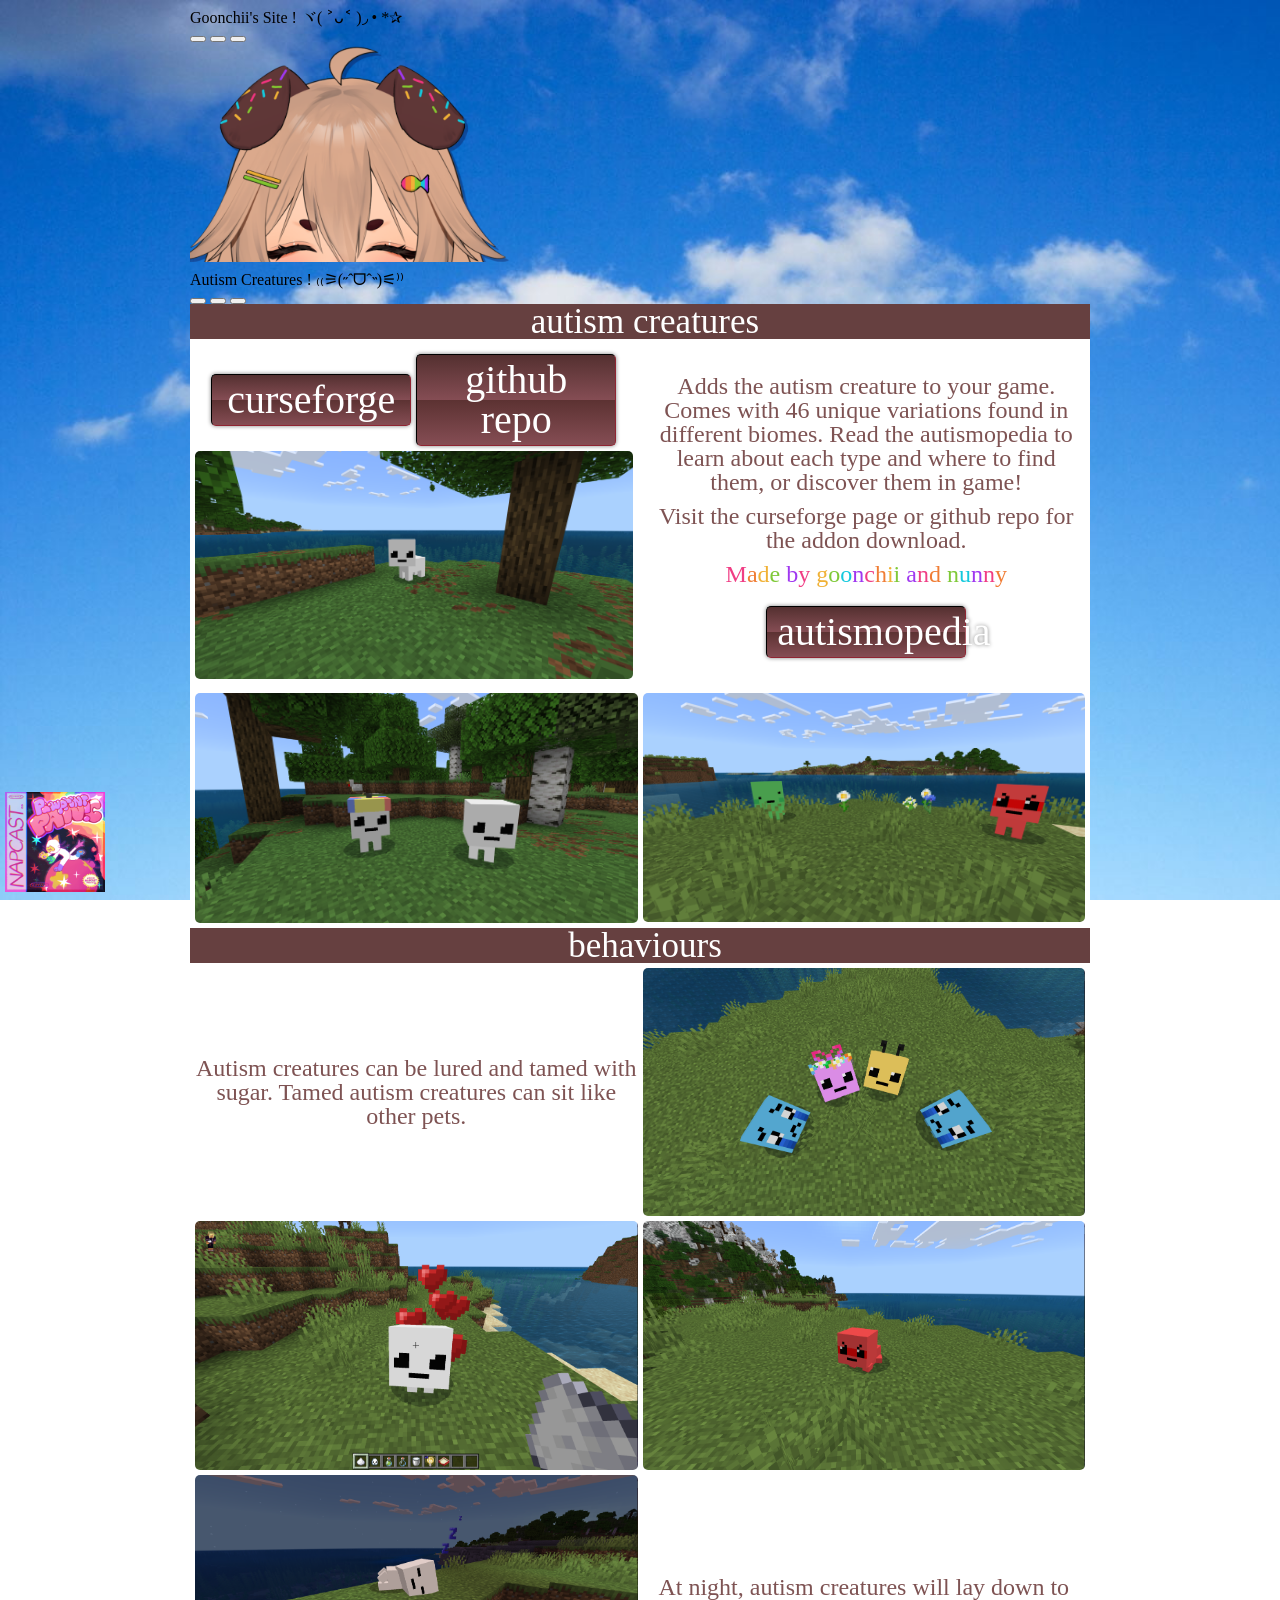
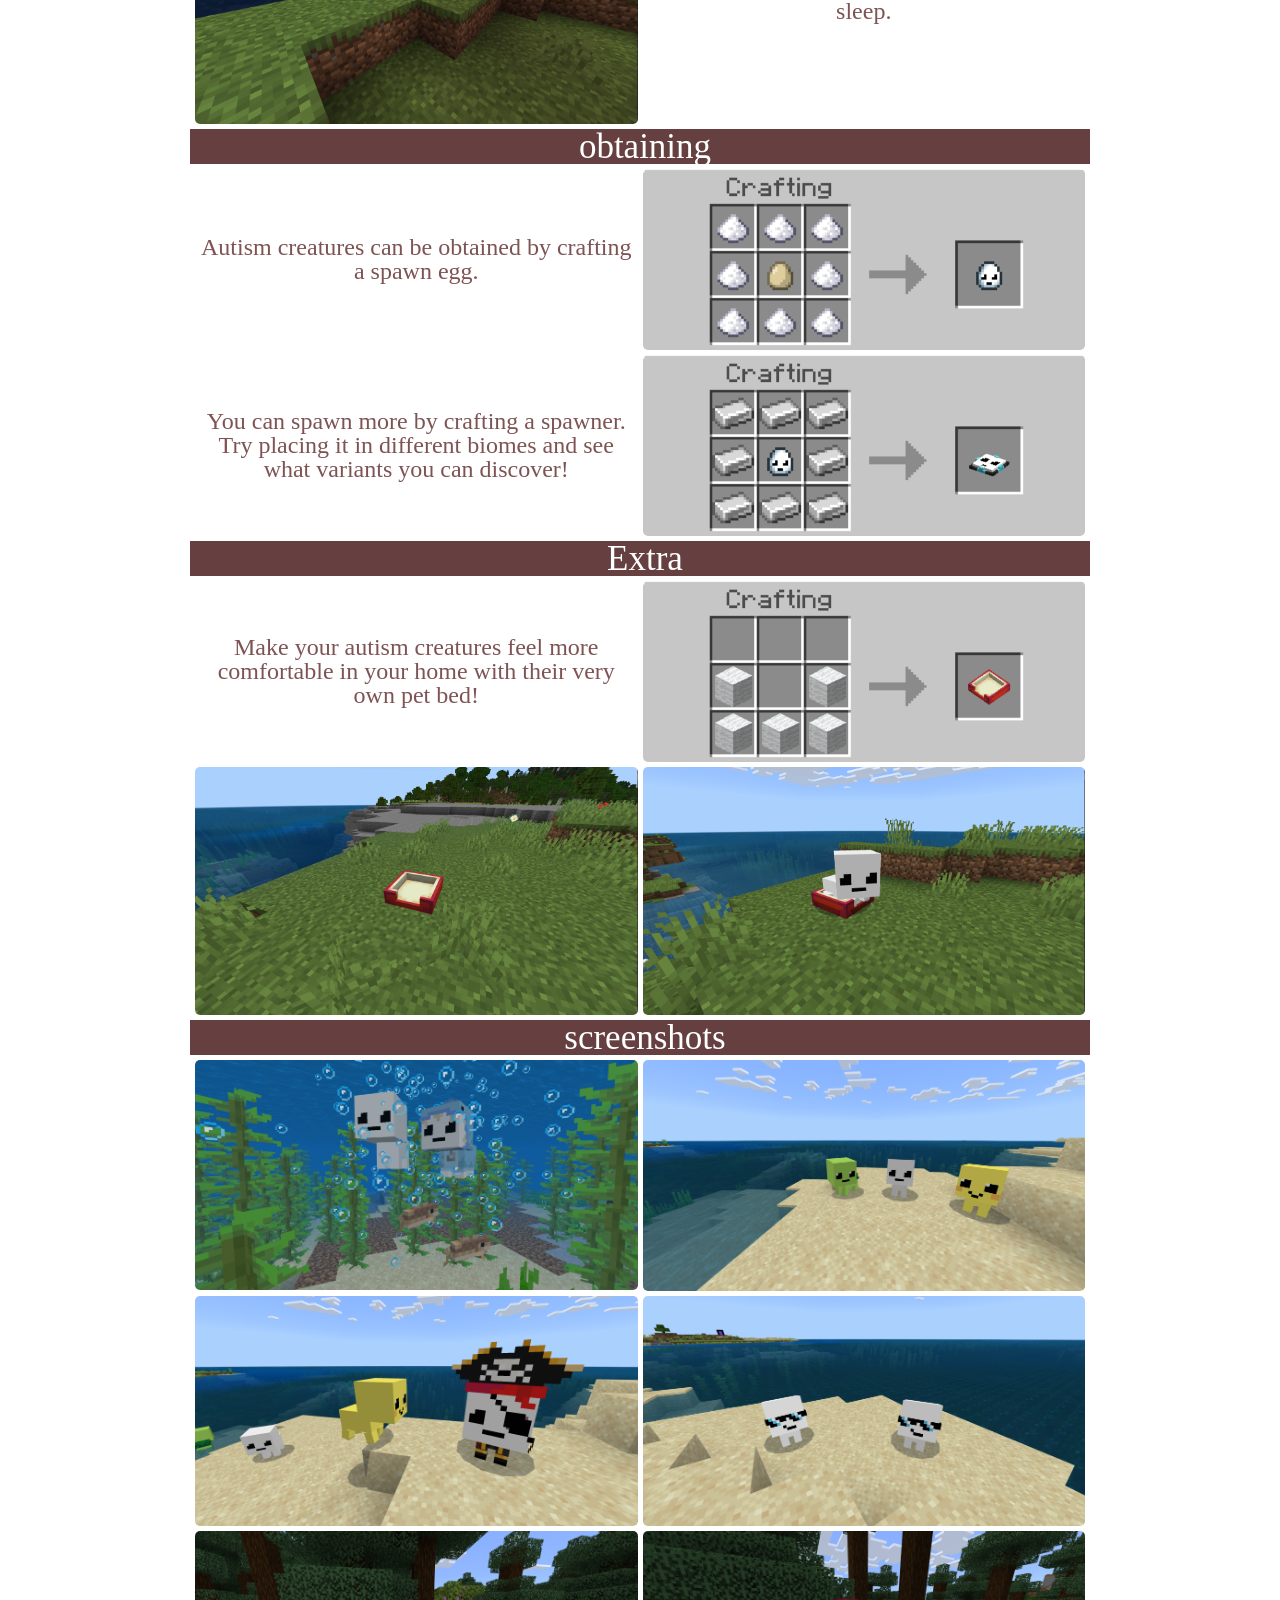
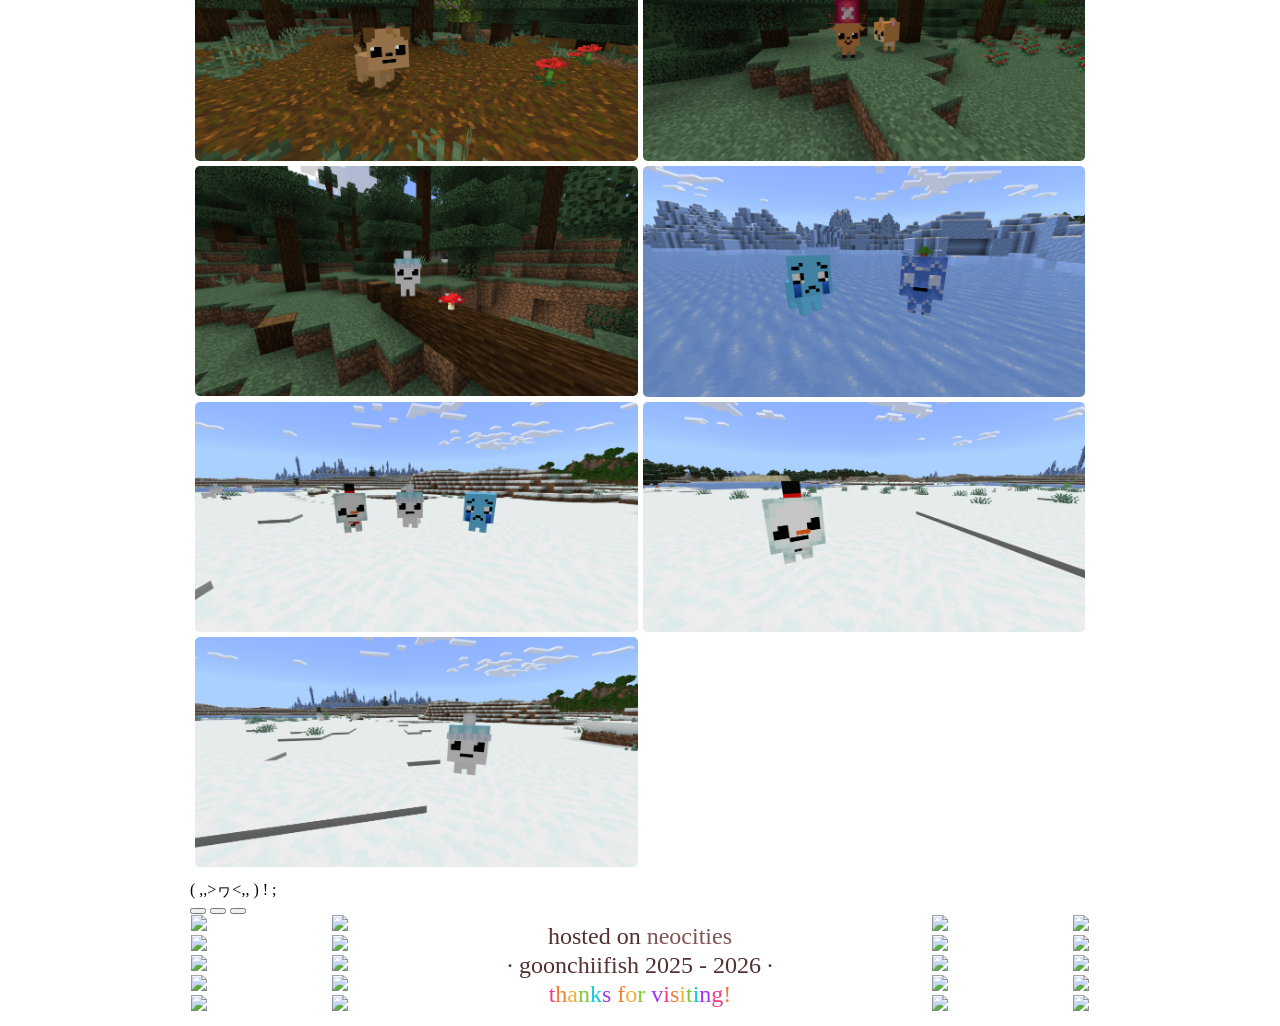
==== commit 0151da68: "Update autism_creatures.html" ====
--- a/autism_creatures.html
+++ b/autism_creatures.html
@@ -66,13 +66,13 @@
                         <p class="h1">autism creatures</p>
                         <div class="autism-creatures">
                             <div>
-                                <div class="button-group"><button class="brownbutton">modrinth</button>
+                                <div class="button-group"><button class="brownbutton">curseforge</button>
                                 <button class="brownbutton">github repo</button></div>
                                 <img src="https://goonchii.github.io/assets/autism creatures/default forest.png">
                             </div>
                             <div class="right">
                                 <p>Adds the autism creature to your game. Comes with 46 unique variations found in different biomes. Read the autismopedia to learn about each type and where to find them, or discover them in game!</p>
-                                <p>Visit the modrinth page or github repo for the addon download.</p>
+                                <p>Visit the curseforge page or github repo for the addon download.</p>
                                 <p><span id="rainbow-credit">Made by goonchii and nunny</span></p>
                                 <button style="margin-top: 10px;" class="brownbutton" onclick="location.href='https://goonchii.neocities.org/autismopedia'">autismopedia</button>
                             </div>
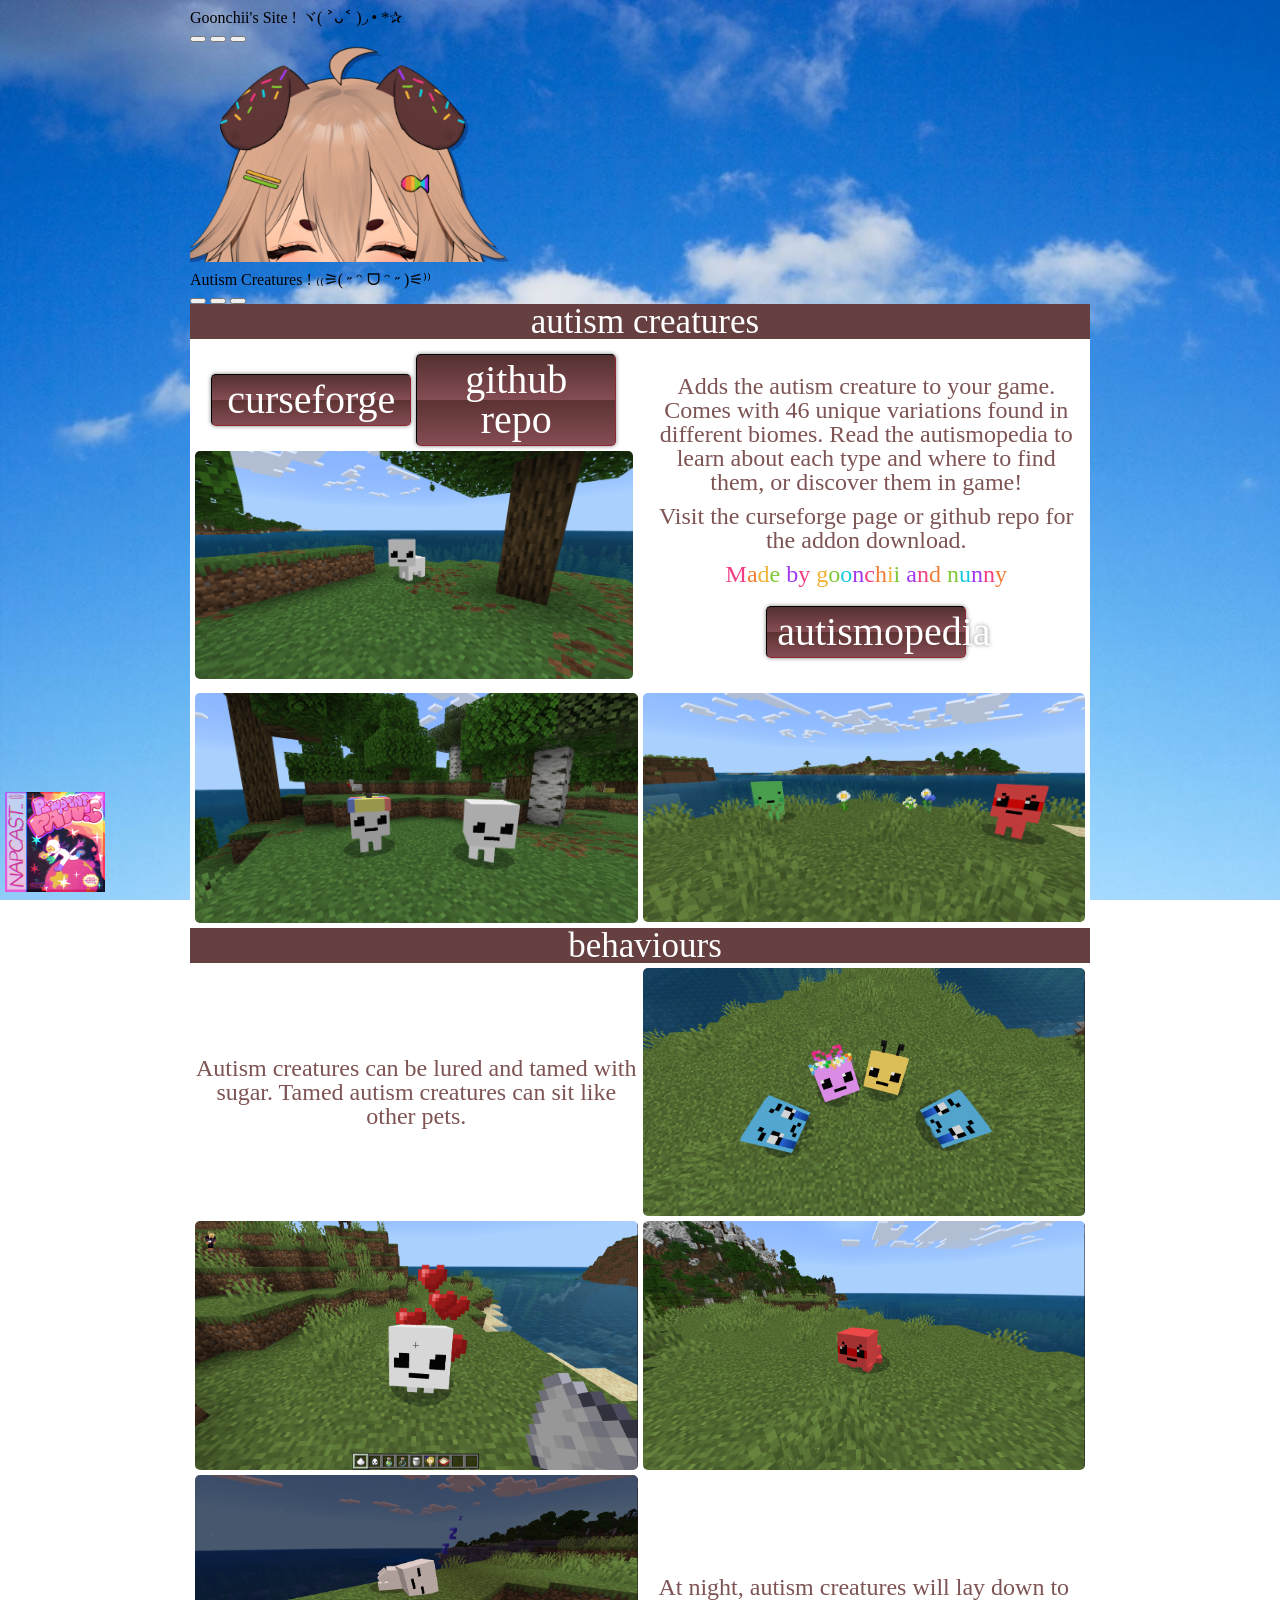
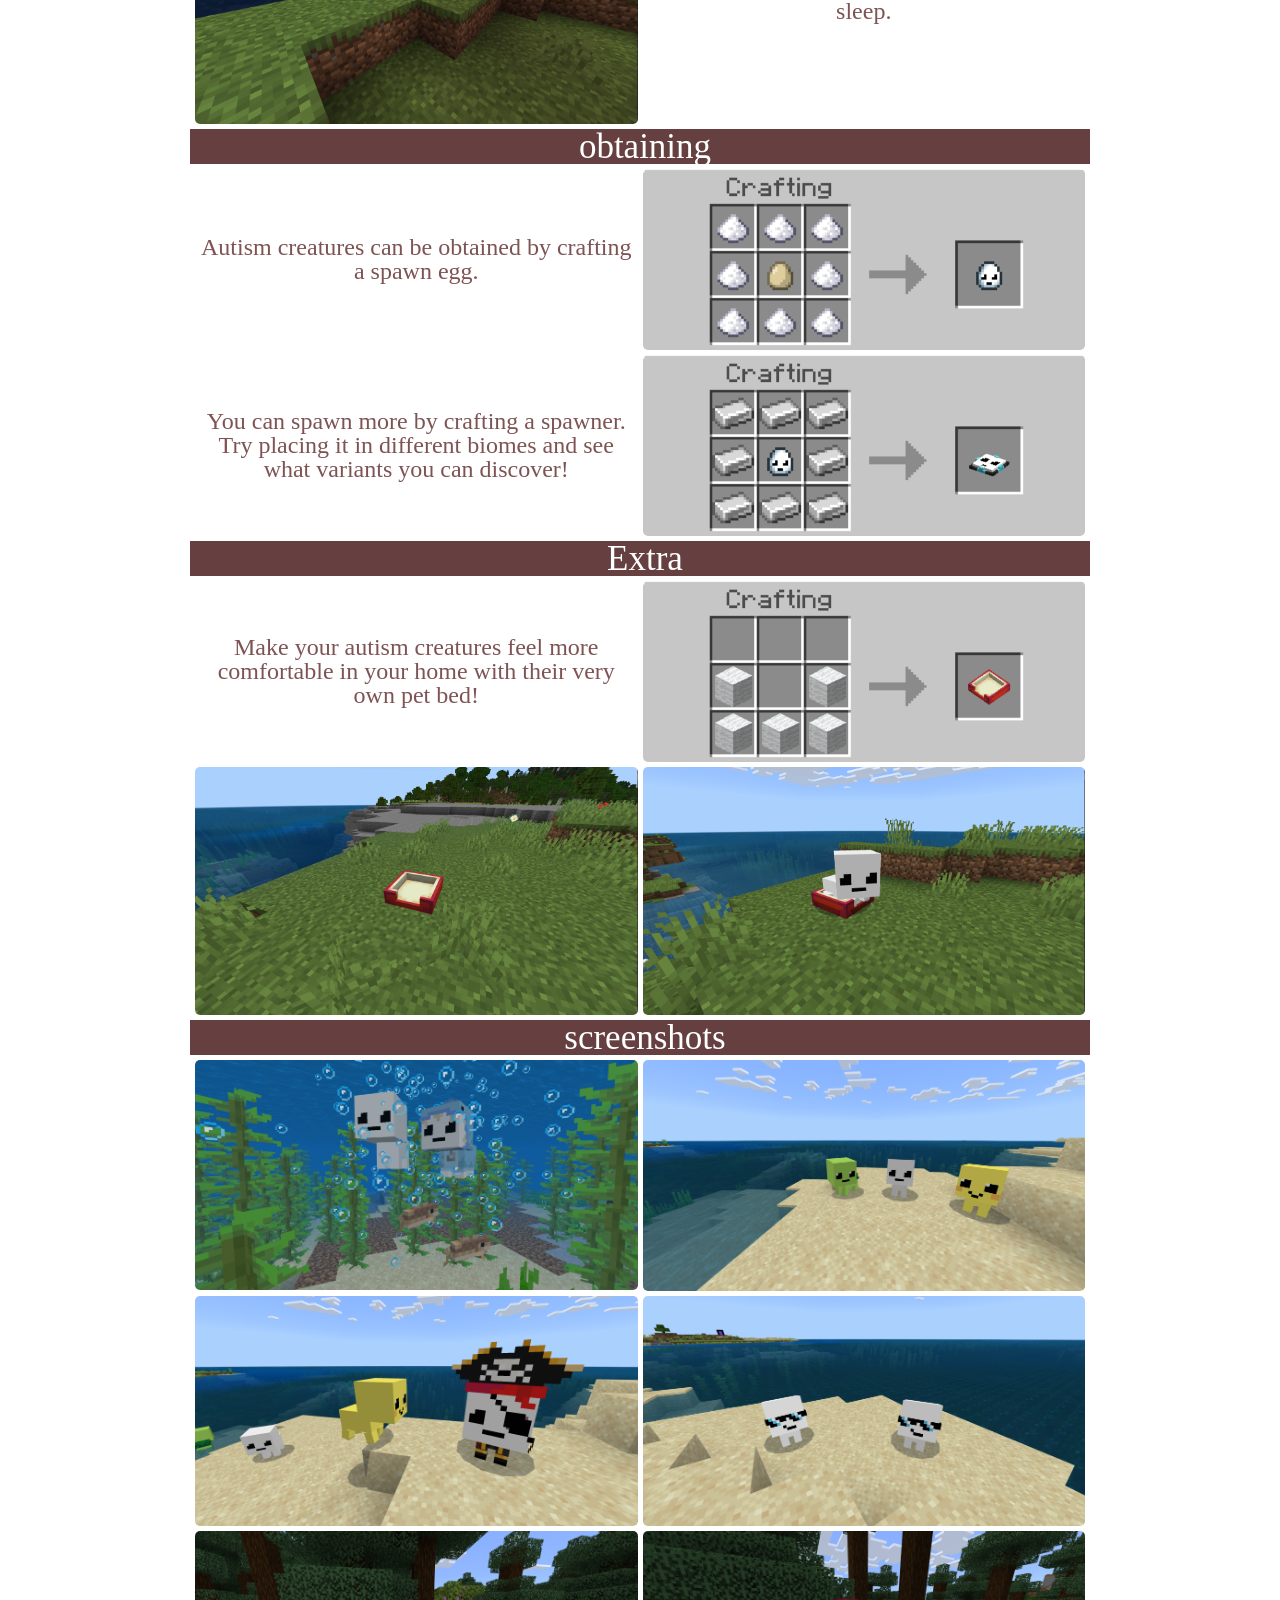
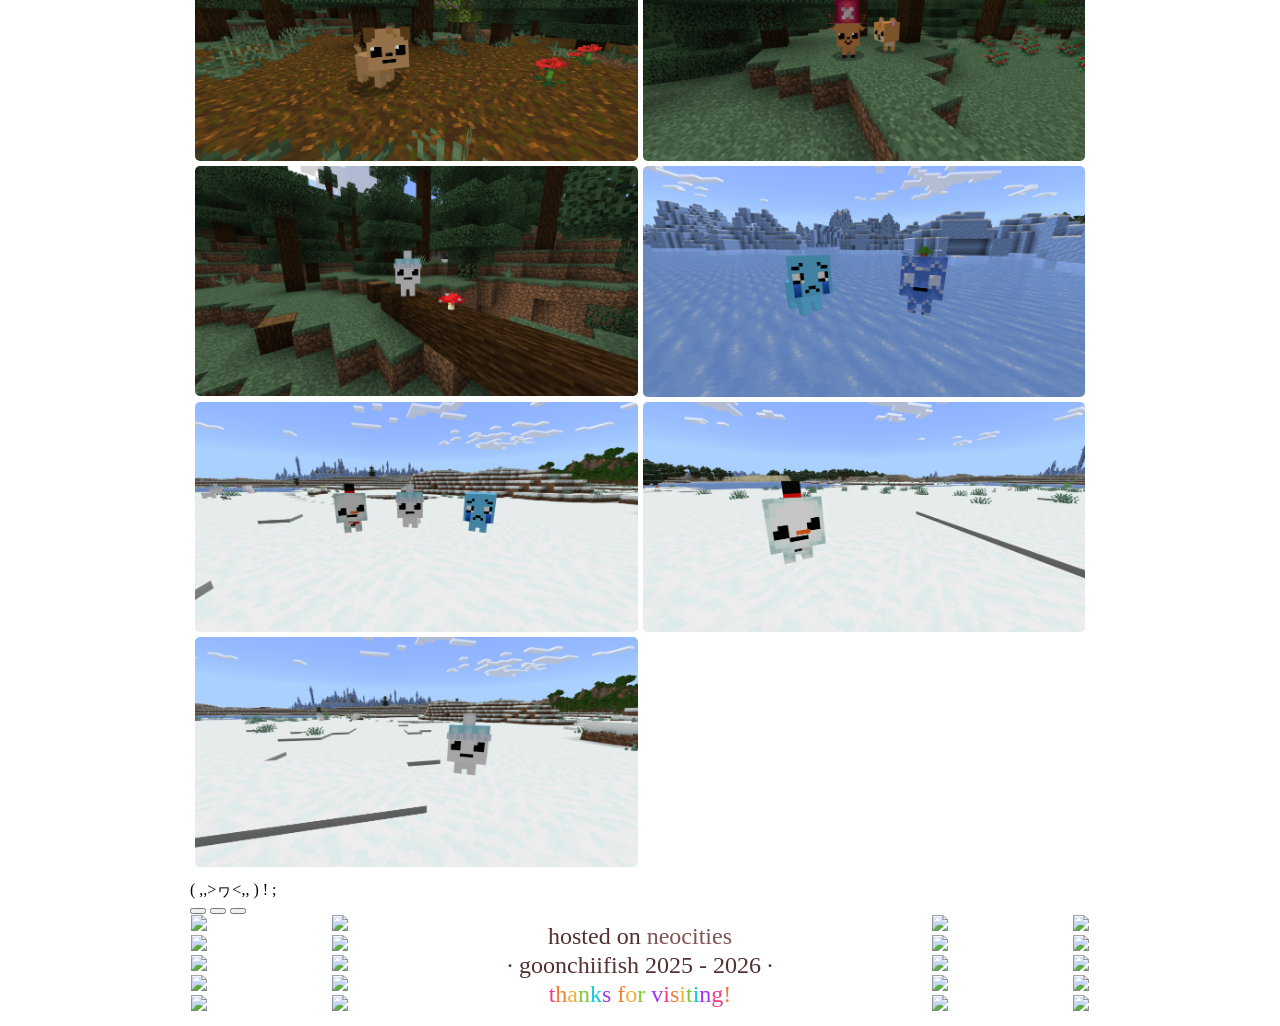
==== commit 731ec338: "Page titles and window titles" ====
--- a/autism_creatures.html
+++ b/autism_creatures.html
@@ -1,6 +1,10 @@
 <!DOCTYPE html>
 <html lang="en">
 <head>
+  <meta charset="UTF-8">
+  <meta name="viewport" content="width=device-width, initial-scale=1.0">
+  <title>Autism Creatures Addon ₍₍⚞( ˶ ᵔ ᗜ ᵔ ˶ )⚟⁾⁾</title>
+  <link rel="icon" type="image/x-icon" href="https://i.postimg.cc/WbfC31p0/rainbow-sub.png">
   <link rel="stylesheet" href="https://unpkg.com/7.css/dist/gui/window.css">
   <link rel="stylesheet" href="style.css">
 </head>
@@ -51,7 +55,7 @@
             <div class="background">
               <div class="window glass active">
                 <div class="title-bar">
-                  <div class="title-bar-text">Autism Creatures ! &#8333;&#8333;&#9886;&#40;&#758;&#710;&#5596;&#710;&#757;&#41;&#9887;&#8318;&#8318;</div>
+                  <div class="title-bar-text">Autism Creatures ! ₍₍⚞( ˶ ᵔ ᗜ ᵔ ˶ )⚟⁾⁾</div>
                   <div class="title-bar-controls">
                     <button aria-label="Minimize"></button>
                     <button aria-label="Maximize"></button>
@@ -67,7 +71,7 @@
                         <div class="autism-creatures">
                             <div>
                                 <div class="button-group"><button class="brownbutton">curseforge</button>
-                                <button class="brownbutton">github repo</button></div>
+                                <button class="brownbutton" onclick="location.href='https://github.com/Goonchii/AutismCreaturesAddon'">github repo</button></div>
                                 <img src="https://goonchii.github.io/assets/autism creatures/default forest.png">
                             </div>
                             <div class="right">
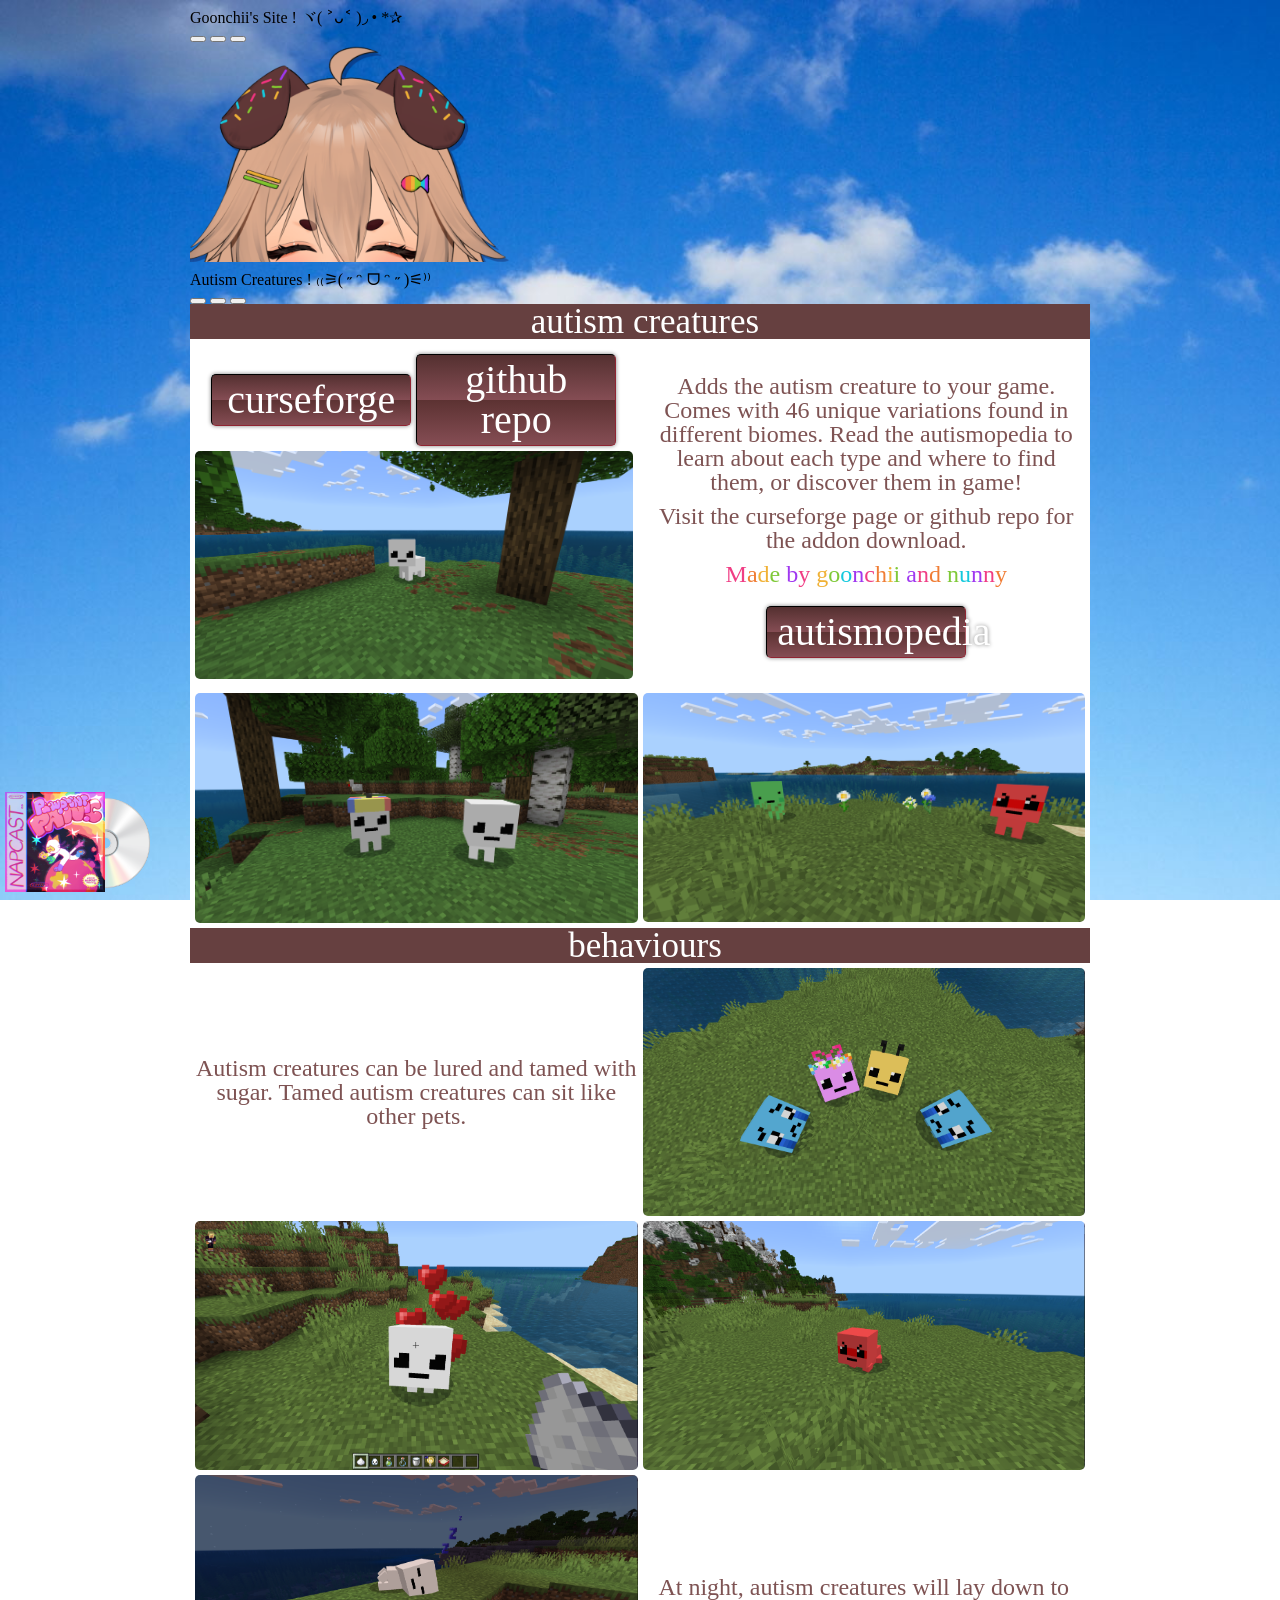
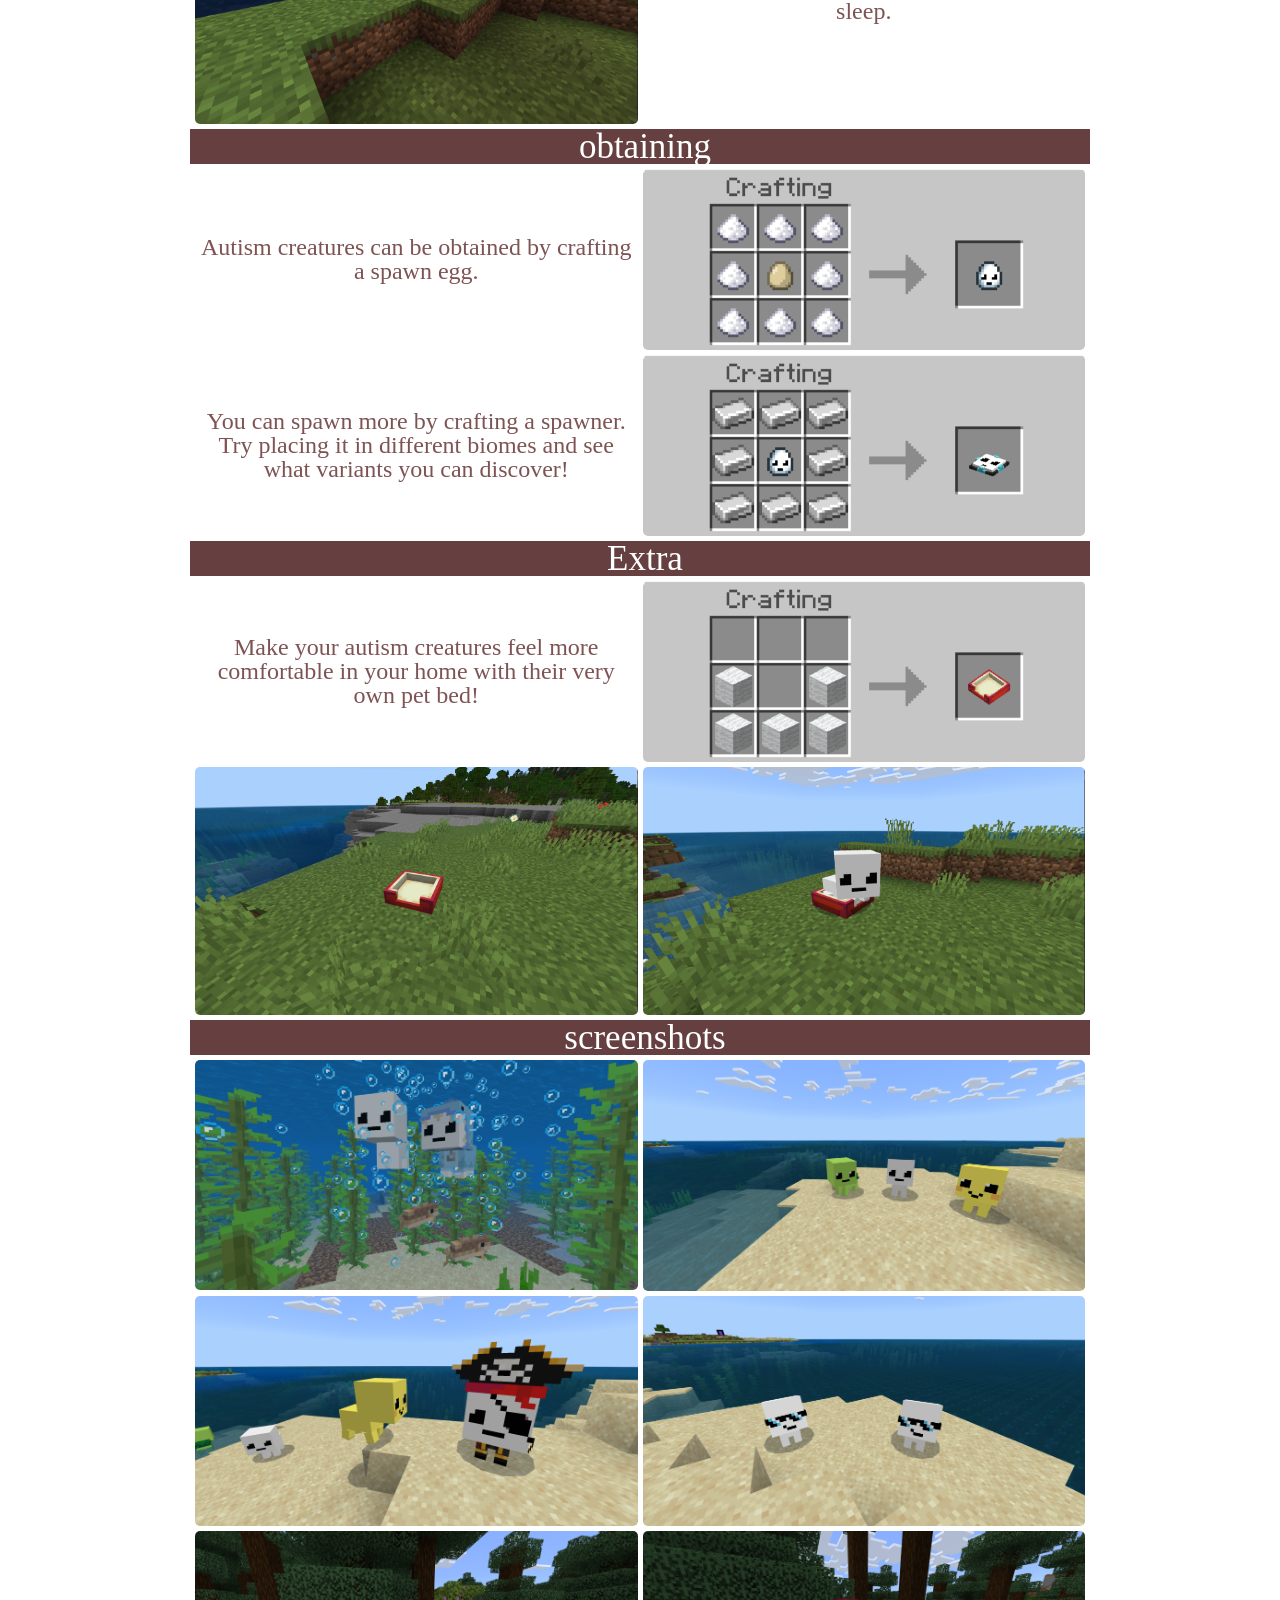
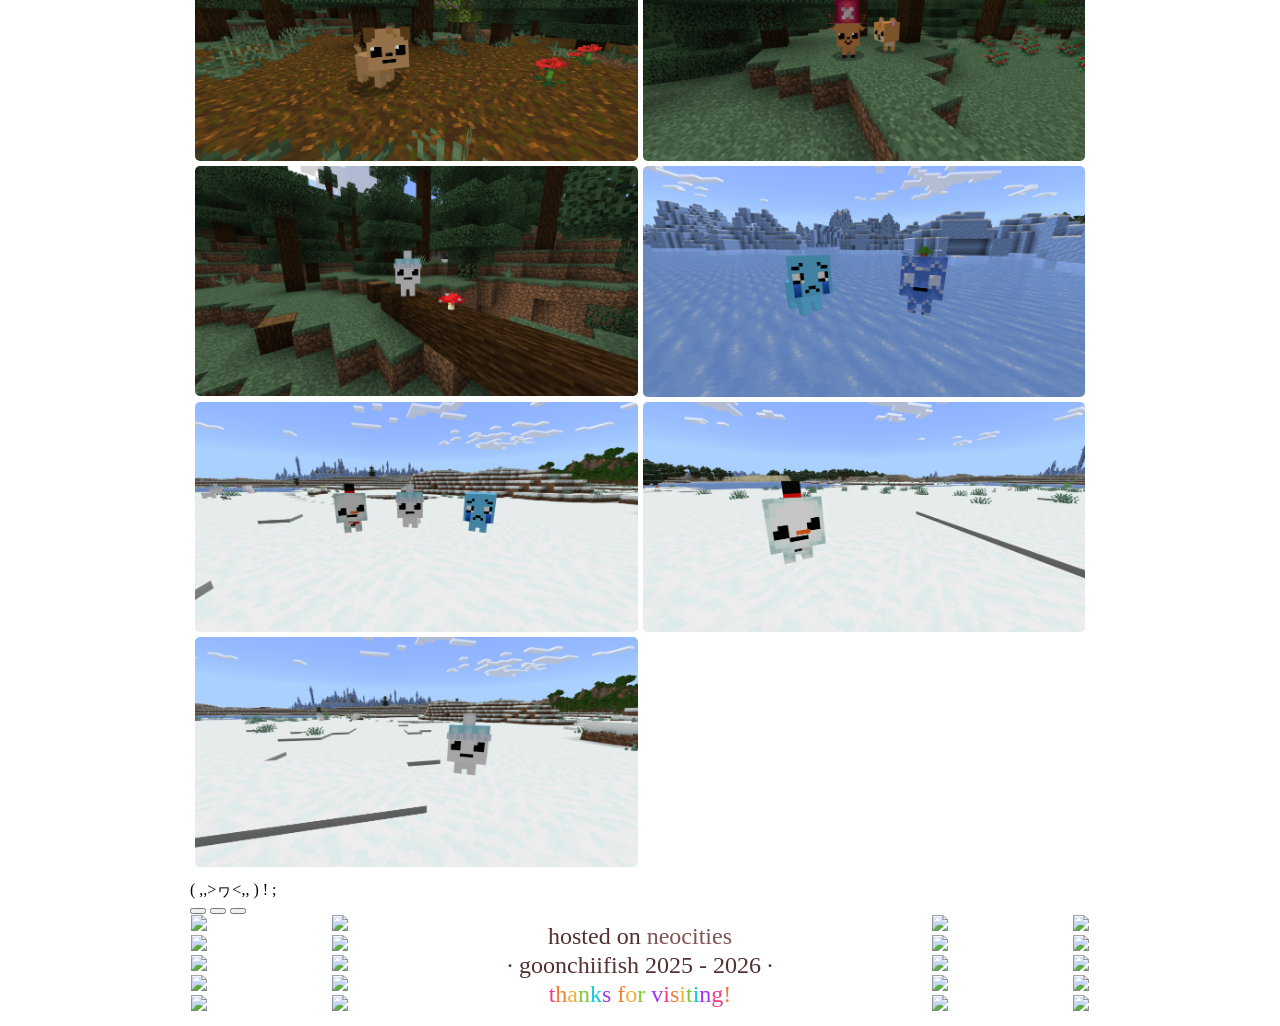
==== commit b6ed57b7: "Fixed cd img" ====
--- a/autism_creatures.html
+++ b/autism_creatures.html
@@ -10,7 +10,7 @@
 </head>
 <body>
 
-  <div style="position: fixed; bottom: 5px; left: 5px;" id="lol"><a target="_blank" href="https://napcast.bandcamp.com/album/pawprint-panic"><img class="img2" src="https://goonchii.github.io/assets/audio/Pawprint Panic.jpg"></a><img id="music" class="img1" src="https://web.archive.org/web/20220514070535im_/https://cdn.discordapp.com/attachments/822589056256311328/890714753780031488/image0.png"></div>
+  <div style="position: fixed; bottom: 5px; left: 5px;" id="lol"><a target="_blank" href="https://napcast.bandcamp.com/album/pawprint-panic"><img class="img2" src="https://goonchii.github.io/assets/audio/Pawprint Panic.jpg"></a><img id="music" class="img1" src="https://goonchii.github.io/assets/CD.png"></div>
   <audio loop autoplay id="audio" src="https://goonchii.github.io/assets/audio/Pawprint Panic.mp3"></audio>
   <script>
     var audio = document.getElementById("audio");
--- a/style.css
+++ b/style.css
@@ -46,7 +46,7 @@
     font-size: 16px;
     color: #000000;
     background-color: white;
-    background-image: url('assets/wallpaperflare.com_wallpaper.jpg');
+    background-image: url("https://goonchii.github.io/assets/wallpaperflare_wallpaper.jpg");
     background-repeat: no-repeat;
     background-attachment: fixed;
     background-size: cover;
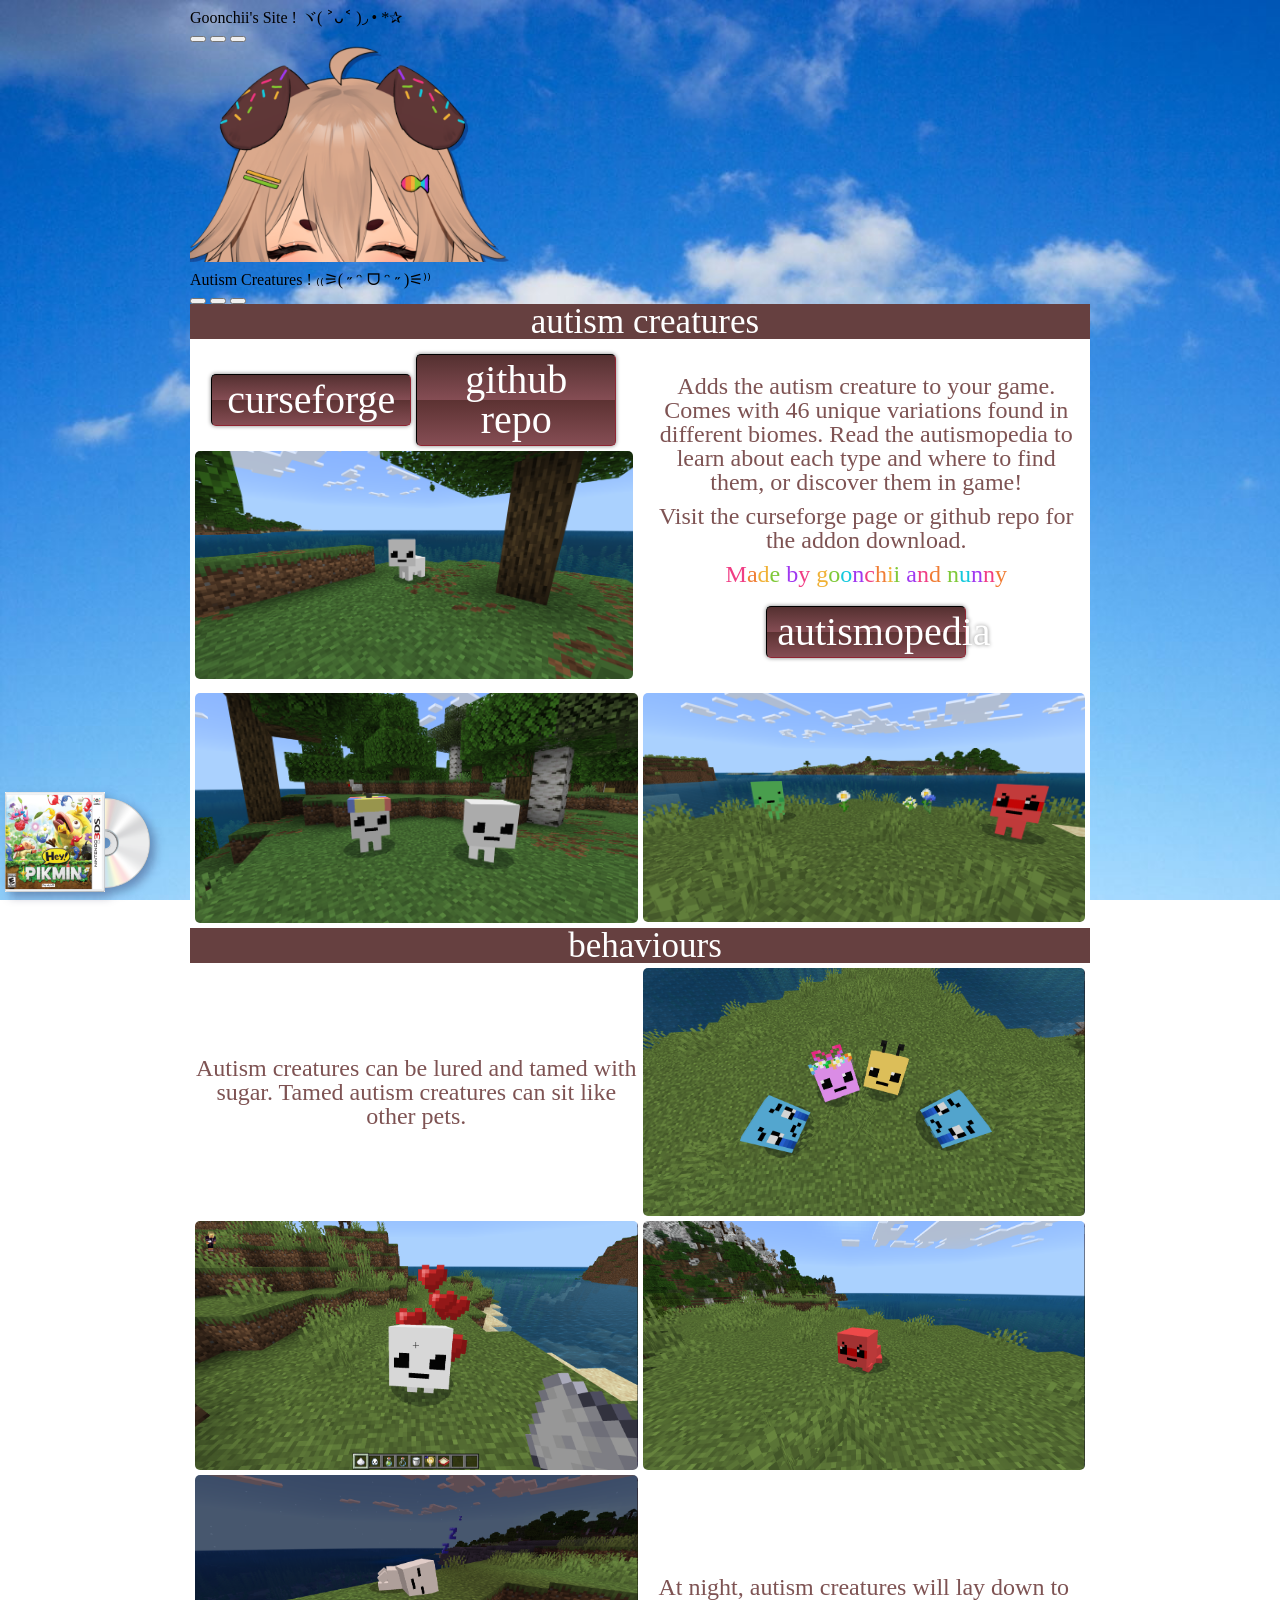
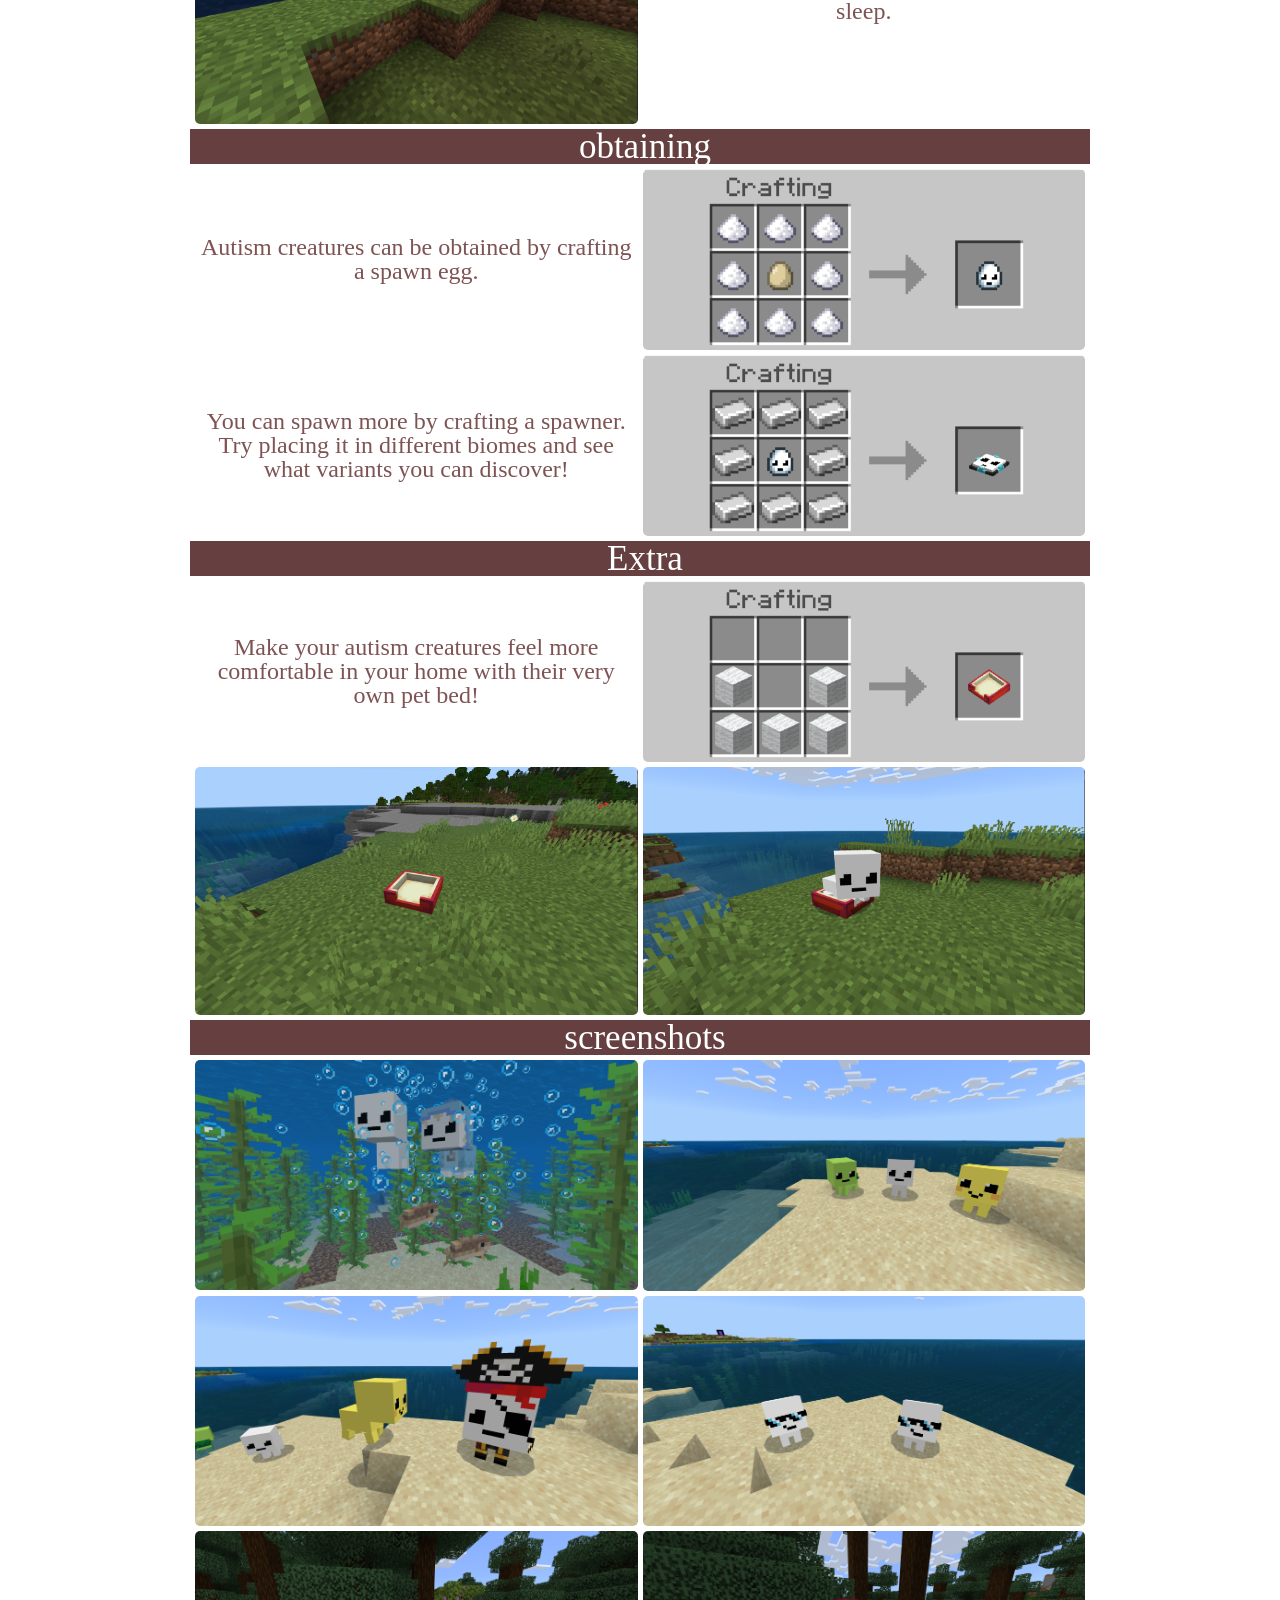
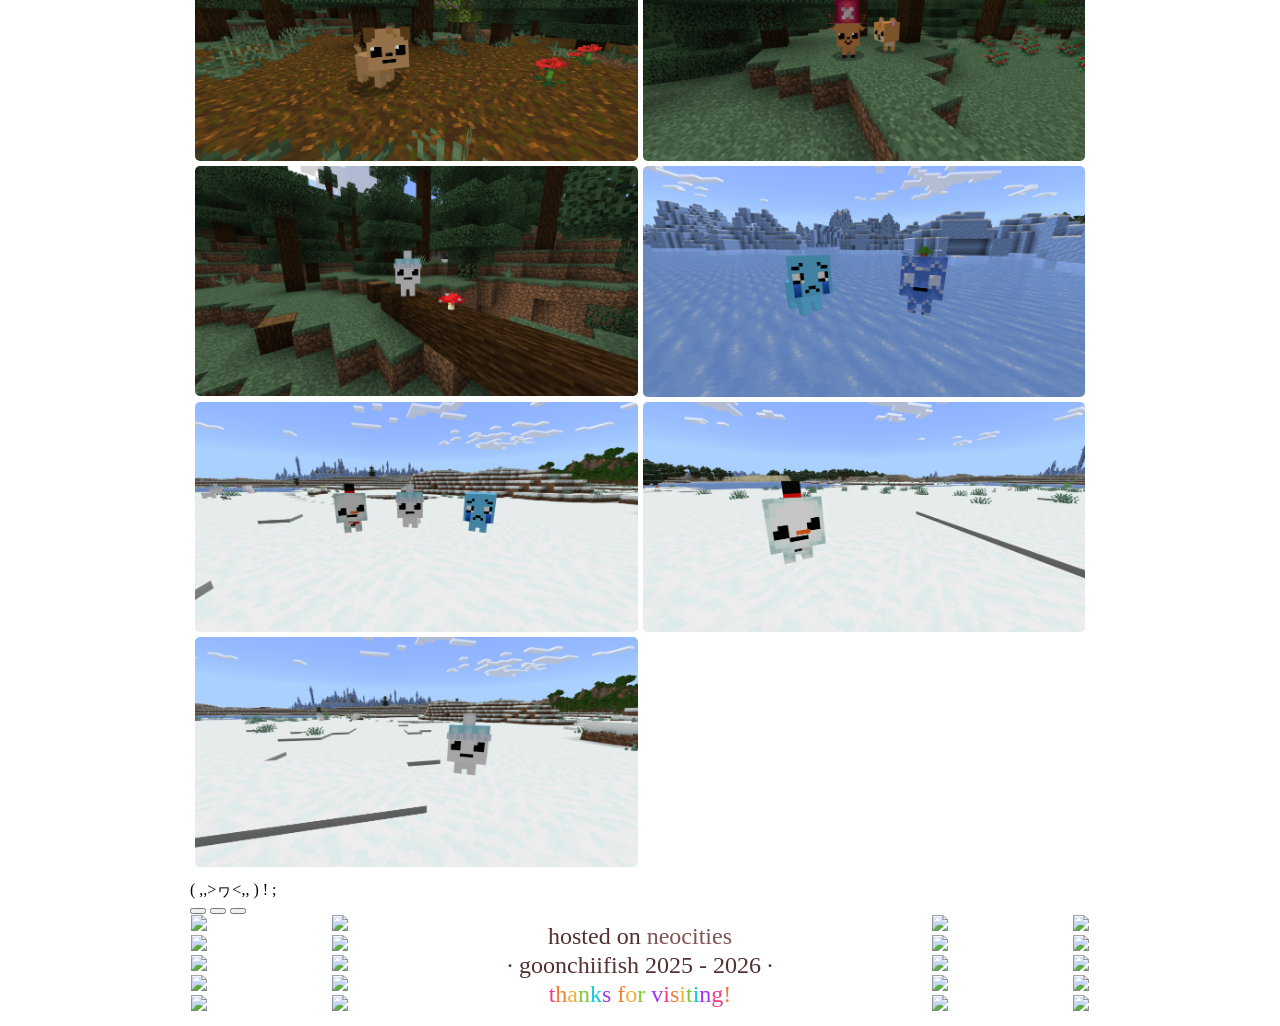
==== commit 500f261a: "Finished music" ====
--- a/autism_creatures.html
+++ b/autism_creatures.html
@@ -10,8 +10,8 @@
 </head>
 <body>
 
-  <div style="position: fixed; bottom: 5px; left: 5px;" id="lol"><a target="_blank" href="https://napcast.bandcamp.com/album/pawprint-panic"><img class="img2" src="https://goonchii.github.io/assets/audio/Pawprint Panic.jpg"></a><img id="music" class="img1" src="https://goonchii.github.io/assets/CD.png"></div>
-  <audio loop autoplay id="audio" src="https://goonchii.github.io/assets/audio/Pawprint Panic.mp3"></audio>
+  <div style="position: fixed; bottom: 5px; left: 5px; filter: drop-shadow(5px 5px 5px #09003350);" id="lol"><a target="_blank" href="https://www.youtube.com/watch?v=5iaFcbzac9Y&list=RD5iaFcbzac9Y&start_radio=1&pp=ygUsYnJpbGxpYW50IGdhcmRlbiBjb3Vyc2Ugc2VsZWN0IC0gaGV5ISBwaWttaW6gBwE%3D"><img class="img2" src="https://goonchii.github.io/assets/audio/Hey!Pikmin.jpg"></a><img id="music" class="img1" src="https://goonchii.github.io/assets/CD.png"></div>
+  <audio loop autoplay id="audio" src="https://goonchii.github.io/assets/audio/Brilliant Garden - Hey Pikmin.mp3"></audio>
   <script>
     var audio = document.getElementById("audio");
     audio.volume = 0.3;
